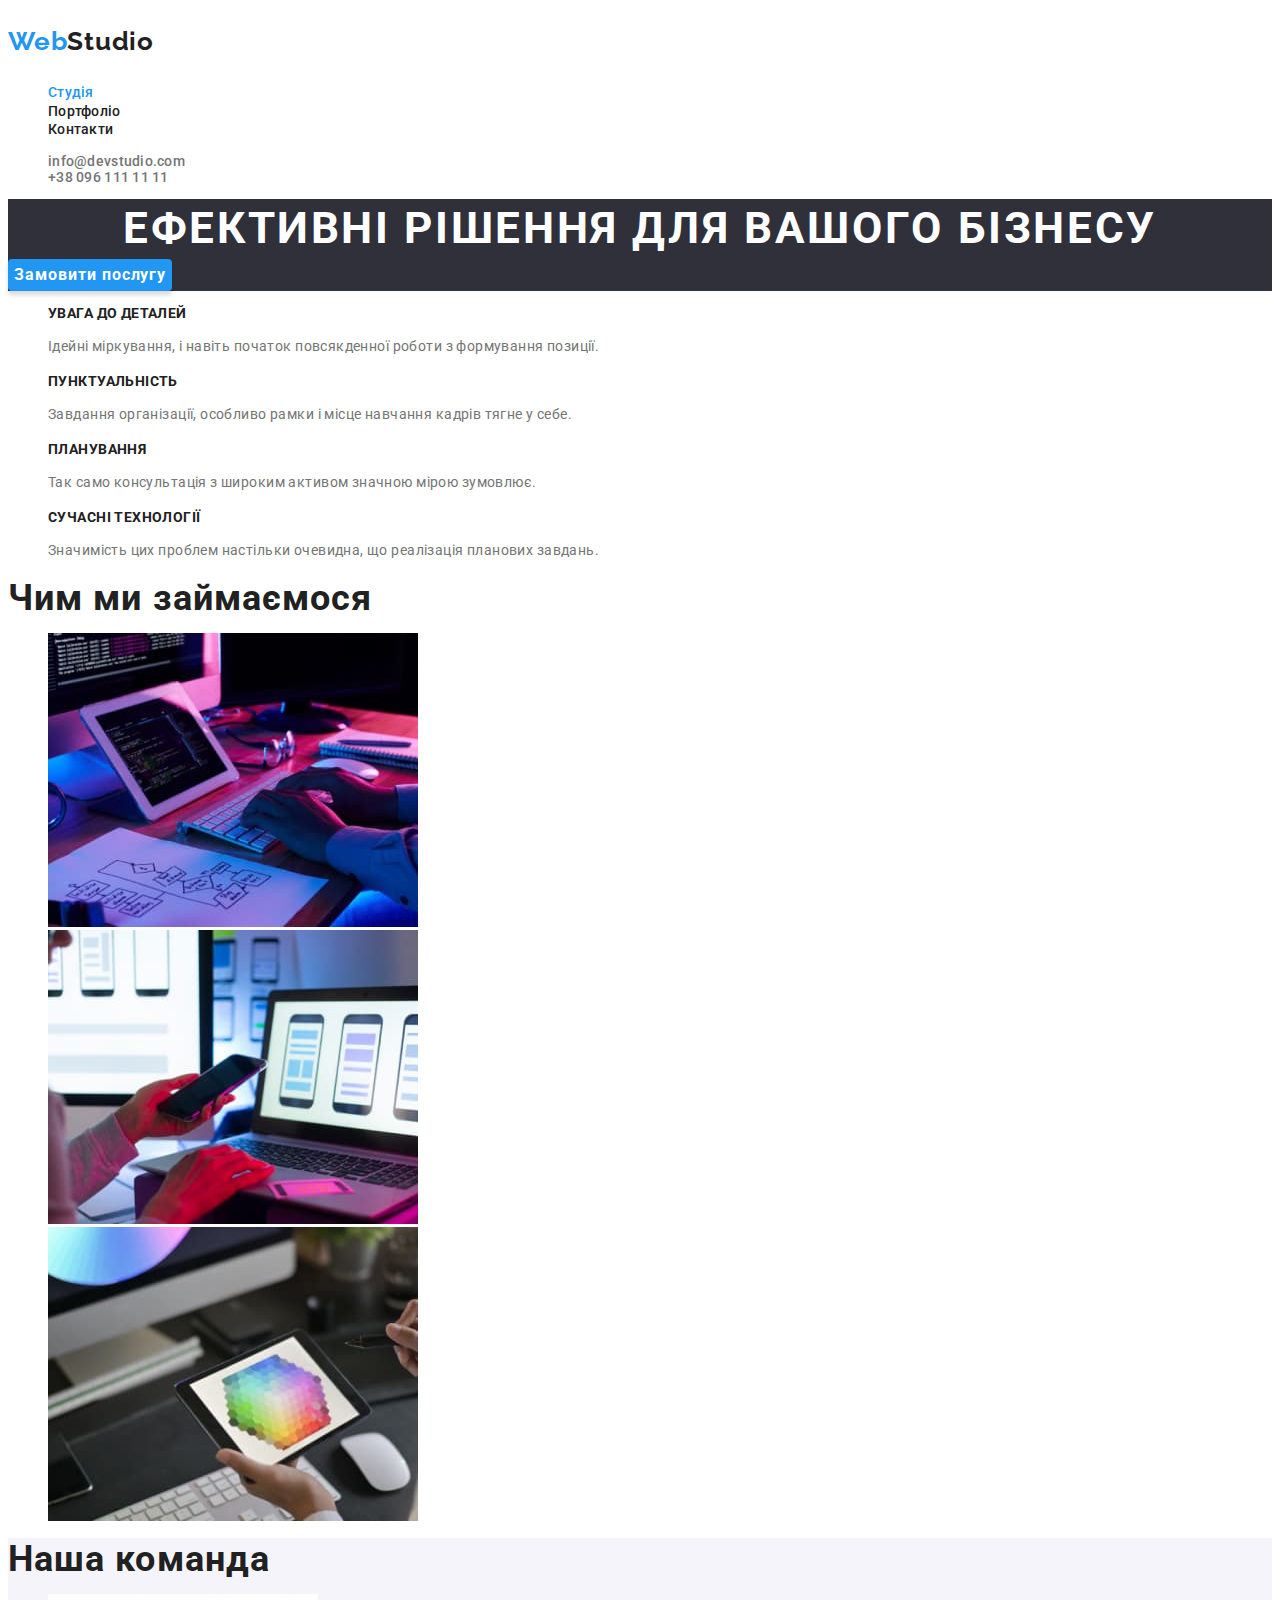
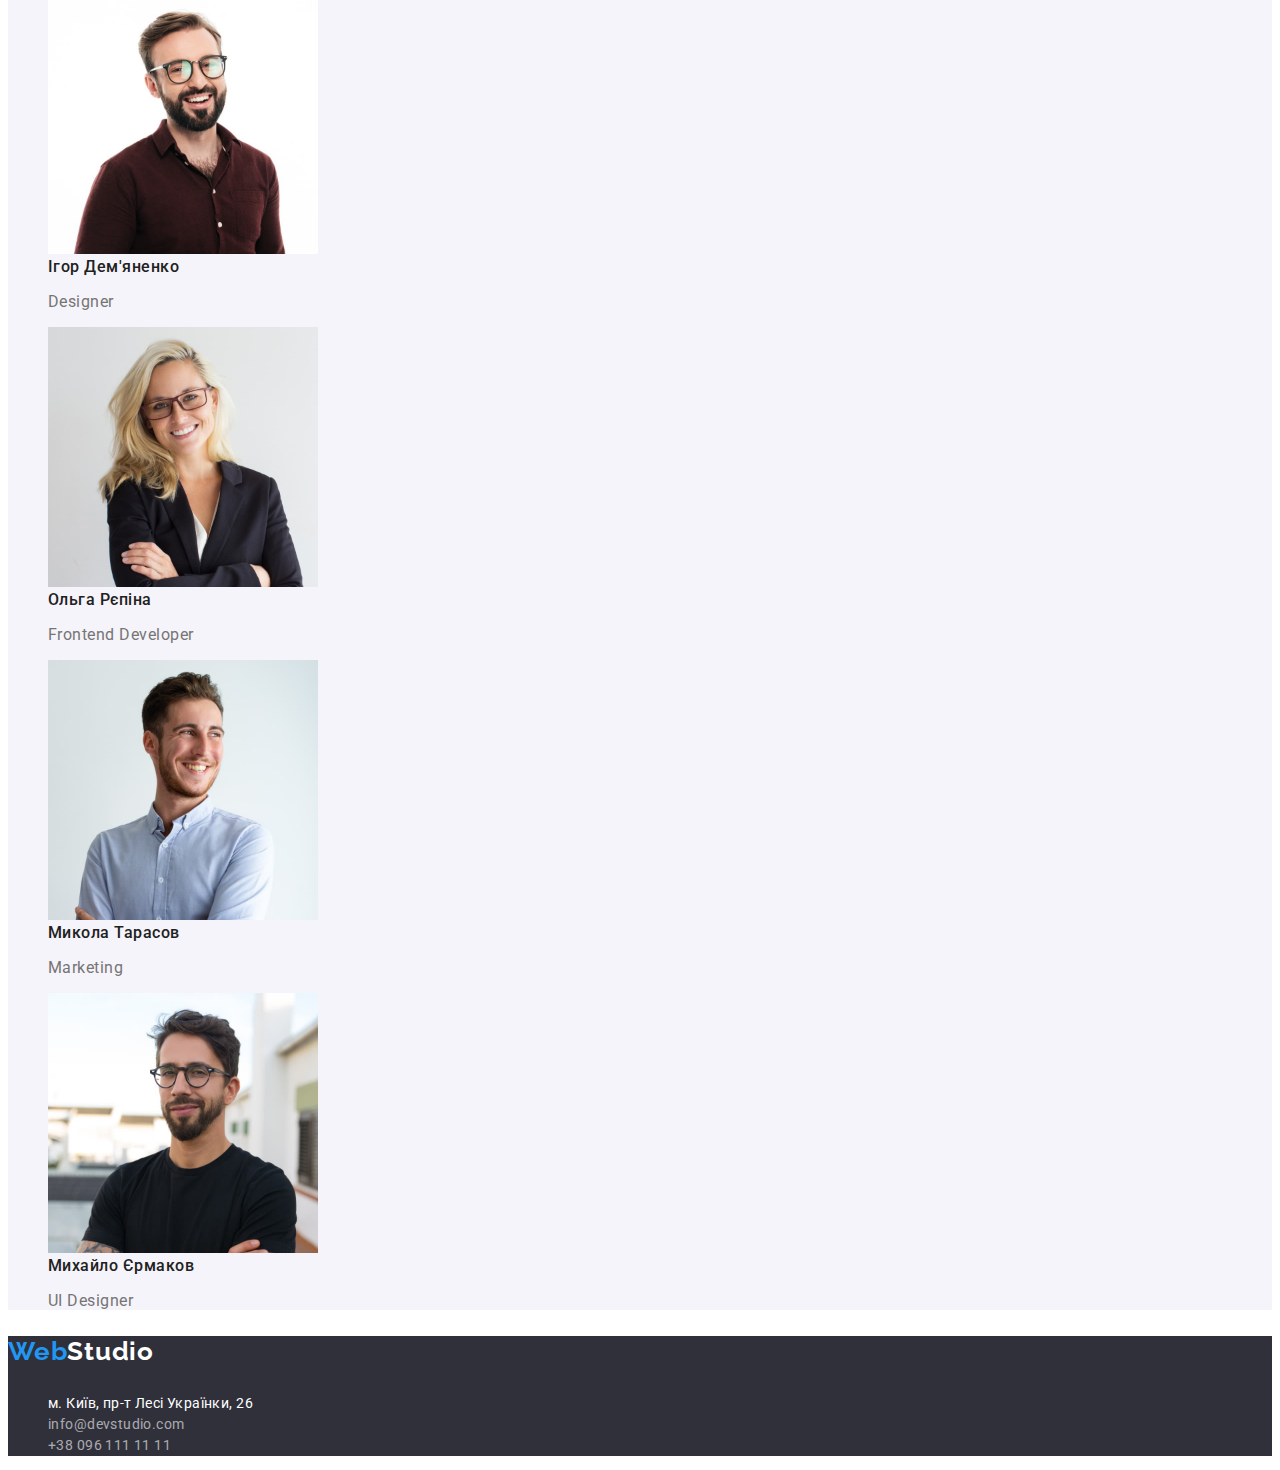
==== index.html @ 3440b82d "Initial commit" ====
<!DOCTYPE html>
<html lang="uk">
<head>
    <meta charset="UTF-8">
    <meta http-equiv="X-UA-Compatible" content="IE=edge">
    <meta name="viewport" content="width=device-width, initial-scale=1.0">
    <link rel="preconnect" href="https://fonts.googleapis.com">
    <link rel="preconnect" href="https://fonts.gstatic.com" crossorigin>
    <link href="https://fonts.googleapis.com/css2?family=Raleway:wght@400;700&family=Roboto:wght@400;500;700;900&display=swap" rel="stylesheet">
    <link rel="stylesheet" href="./css/styles.css">
    <title>Document</title>
</head>

<body>

    <header class="header">
        <nav>
            <a class="logo-link" href="./index.html">
                <p class="logo-blue">Web<span class="logo-black">Studio</span></p>
            </a>
            <ul class="list header-nav">
                <li><a class="header-nav-link link current" href="./index.html">Студія</a></li>
                <li><a class="header-nav-link link" href="./portfolio.html">Портфоліо</a></li>
                <li><a class="header-nav-link link" href="#">Контакти</a></li>
            </ul>
       </nav>
       <ul class="list header-contact">
            <li><a class="header-contact-mail link" href="mailto:info@devstudio.com">info@devstudio.com</a></li>
            <li><a class="header-contact-tel link" href="tel:+380961111111">+38 096 111 11 11</a></li>
       </ul>
    </header>

    <main>

        <!-- Герой -->

        <section class="hero">
            <h1 class="hero-title">Ефективні рішення для вашого бізнесу</h1>
            <button class="hero-btn" type="button">Замовити послугу</button>
        </section>
        
        <!-- Особливості -->

        <section class="spacial">
            <h2 class="section-title spacial-title hide">Особливості</h2>
            <ul class="list spacial-list">
                <li class="spacial-item">
                    <h3 class="spacial-uptitle">УВАГА ДО ДЕТАЛЕЙ</h3>
                    <p class="spacial-text">Ідейні міркування, і навіть початок повсякденної роботи з формування позиції.</p>
                </li>
                <li class="spacial-item">
                    <h3 class="spacial-uptitle">ПУНКТУАЛЬНІСТЬ</h3>
                    <p class="spacial-text">Завдання організації, особливо рамки і місце навчання кадрів тягне у себе.</p>
                </li>
                <li class="spacial-item">
                    <h3 class="spacial-uptitle">ПЛАНУВАННЯ</h3>
                    <p class="spacial-text">Так само консультація з широким активом значною мірою зумовлює.</p>
                </li>
                <li class="spacial-item">
                    <h3 class="spacial-uptitle">СУЧАСНІ ТЕХНОЛОГІЇ</h3>
                    <p class="spacial-text">Значимість цих проблем настільки очевидна, що реалізація планових завдань.</p>
                </li>
            </ul>
        </section>
        
        <!-- Чим ми займаємося -->

        <section class="doing">
            <h2 class="section-title doing-title">Чим ми займаємося</h2>
            <ul class="list doing-list">
                <li class="doing-item">
                    <a href="">
                        <img src="./images/box1.jpg" alt="Робота на планшеті" width="370">
                    </a>
                </li>
                <li class="doing-item">
                    <a href="">
                        <img src="./images/box2.jpg" alt="Робота на лептопі" width="370">
                    </a>
                </li>
                <li class="doing-item">
                    <a href="">
                        <img src="./images/box3.jpg" alt="Огляд кольорової палітри на планшеті" width="370">
                    </a>
                </li>
            </ul>
        </section>
        
        <!-- Наша команда -->

        <section class="team">
            <h2 class="section-title team-title">Наша команда</h2>
            <ul class="list team-list">
                <li class="team-item">   
                    <img src="./images/igor.jpg" alt="Фото Ігор Дем'яненко" width="270">
                    <h3 class="team-subtitle">Ігор Дем'яненко</h3> 
                    <p class="team-text">Designer</p>          
                </li>
                <li class="team-item"> 
                    <img src="./images/olha.jpg" alt="Фото Ольга Рєпіна" width="270">
                    <h3 class="team-subtitle">Ольга Рєпіна</h3>
                    <p class="team-text">Frontend Developer</p>
                </li>
                <li class="team-item">
                    <img src="./images/mykola.jpg" alt="Фото Микола Тарасов" width="270">
                    <h3 class="team-subtitle">Микола Тарасов</h3>
                    <p class="team-text">Marketing</p>
                </li>
                <li class="team-item">
                    <img src="./images/mikhaylo.jpg" alt="Фото Михайло Єрмаков" width="270">
                    <h3 class="team-subtitle">Михайло Єрмаков</h3>
                    <p class="team-text">UI Designer</p>
                </li>
            </ul>
        </section>
    </main>

    <!-- Підвал -->

    <footer class="contacts">
        <a class="logo-link" href="./index.html">
            <p class="logo-blue">Web<span class="logo-white">Studio</span></p>
        </a>
        <address class="contacts-address">
            <ul class="list contacts-list">
                <li class="contacts-item"><a class="contacts-link-map contacts-link-bold link" href="https://goo.gl/maps/5NKVuJQczxrGYNmYA" target="_blank" rel="noopener noreferrer">м. Київ, пр-т Лесі Українки, 26</a></li>
                <li class="contacts-item"><a class="contacts-link-mail link" href="mailto:info@devstudio.com">info@devstudio.com</a></li>
                <li class="contacts-item"><a class="contacts-link-tel link" href="tel:+380961111111">+38 096 111 11 11</a></li>
            </ul>
        </address>
    </footer>
---- css/styles.css ----
:root {
    --first-logo-color: #2196F3;
    --second-logo-color: #212121;
    --third-logo-color: #ffffff;
    --first-title-color: #ffffff;
    --second-title-color: #212121;
    --text-color: #757575;
    --first-btn-color: #212121;
    --second-btn-color: #2196f3;
}

body {
    font-family: 'Roboto', sans-serif;
    font-size: 14px;
    letter-spacing: 0.03em;
    background: #FFFFFF;
}

.list {
    list-style: none;
}

.link {
    text-decoration: none;
}

.logo-link {
    font-family: 'Raleway';
    font-style: normal;
    text-decoration: none;
}

h1,
h2,
h3,
h4,
h5,
h6 {
    margin: 0;
}

.hide {
    border: 0;
    clip: rect(1px, 1px, 1px, 1px);
    -webkit-clip-path: inset(50%);
    clip-path: inset(50%);
    height: 1px;
    margin: -1px;
    overflow: hidden;
    padding: 0;
    position: absolute;
    width: 1px;
    word-wrap: normal !important;
}

/* ---HEADER--- */

.logo-link {
    font-weight: 700;
    font-size: 26px;
    line-height: 1.1923;
    letter-spacing: 0.03em;
}

.logo-blue {
    color: var(--first-logo-color);
}

.logo-black {
    color: var(--second-logo-color);
}

.logo-white {
    color: var(--third-logo-color);
}

.header-nav-link {
    font-weight: 500;
    font-size: 14px;
    line-height: 1.333;
    letter-spacing: 0.02em;
    color: #212121;
}

.header-nav-link:hover,
.header-nav-link:focus {
    color: #2196F3;
}

.header-nav-link:active {
    color: #000000;
}

.current {
    color: #2196F3;
}

.header-contact a {
    font-weight: 500;
    font-size: 14px;
    line-height: 1.1429;
    letter-spacing: 0.02em;
    color: #757575;
}

.header-contact-mail:hover,
.header-contact-mail:focus {
    color: #2196F3;
}

.header-contact-tel:hover,
.header-contact-tel:focus {
    color: #2196F3;
}

/* ------HERO------ */

.hero {
    background: #2F303A;
}

.hero-title {
    font-size: 44px;
    line-height: 1.3636;
    text-align: center;
    letter-spacing: 0.06em;
    text-transform: uppercase;
    color: var(--first-title-color);
}

.hero-btn {
    font-family: 'Roboto';     
    font-weight: 700;
    font-size: 16px;
    line-height: 1.875;
    letter-spacing: 0.06em;
    color: #FFFFFF;
    background: #2196F3;
    box-shadow: 0px 4px 4px rgba(0, 0, 0, 0.15);
    border-radius: 4px;
    border: none;
    cursor: pointer;
}

/* -----SPACIAL----- */

.section-title {
    font-size: 36px;
    line-height: 1.1666;
    letter-spacing: 0.03em;
    color: var(--second-title-color);
}

.spacial-uptitle {
    font-size: 14px;
    line-height: 1.1428;
    letter-spacing: 0.03em;
    text-transform: uppercase;
    color: var(--second-title-color);
}

.spacial-text {
    font-size: 14px;
    line-height: 1.7142;
    letter-spacing: 0.03em;
    color: var(--text-color);
}

/* -------DOING------- */



/* -------TEAM-------- */

.team {
    background: #F5F4FA;
}
.team-subtitle {
    font-weight: 500;
    font-size: 16px;
    line-height: 1.1875;
    letter-spacing: 0.03em;
    color: var(--second-title-color);
}

.team-text {
    font-weight: 400;
    font-size: 16px;
    line-height: 1.1875;
    letter-spacing: 0.03em;
    color: var(--text-color);
}

/* ------FOOTER------ */

.contacts {
    background: #2F303A;
}

.contacts-address {
    font-style: inherit;
}

.contacts-item {
    font-size: 14px;
    line-height: 1.5;
    letter-spacing: 0.03em;
}

.contacts-link-map {
    color: #FFFFFF;
}

.contacts-link-mail {
    color: rgba(255, 255, 255, 0.6);
}

.contacts-link-tel {
    color: rgba(255, 255, 255, 0.6);
}

.link:hover,
.link:focus {
    color: #2196F3;
}

/* -----PORTFOLIO NAVIGATION------ */

.btn-link {
    font-family: inherit;
    font-weight: 500;
    font-size: 16px;
    line-height: 1.625;
    text-align: center;
    letter-spacing: 0.03em;
    color: #212121;
    background: #F5F4FA;
    border-radius: 4px;
    border: none;
    cursor: pointer;
}

.btn-link:hover,
.btn-link:focus {
    background: #2196F3;
    color: #FFFFFF;
}

.nav-uptitle {
    /* font-weight: 700; */
    font-size: 18px;
    line-height: 2;
    letter-spacing: 0.06em;
    color: var(--second-title-color);
}

.nav-text {
    /* font-weight: 400; */
    font-size: 16px;
    line-height: 30px;
    letter-spacing: 0.03em;
    color: var(--text-color);
}
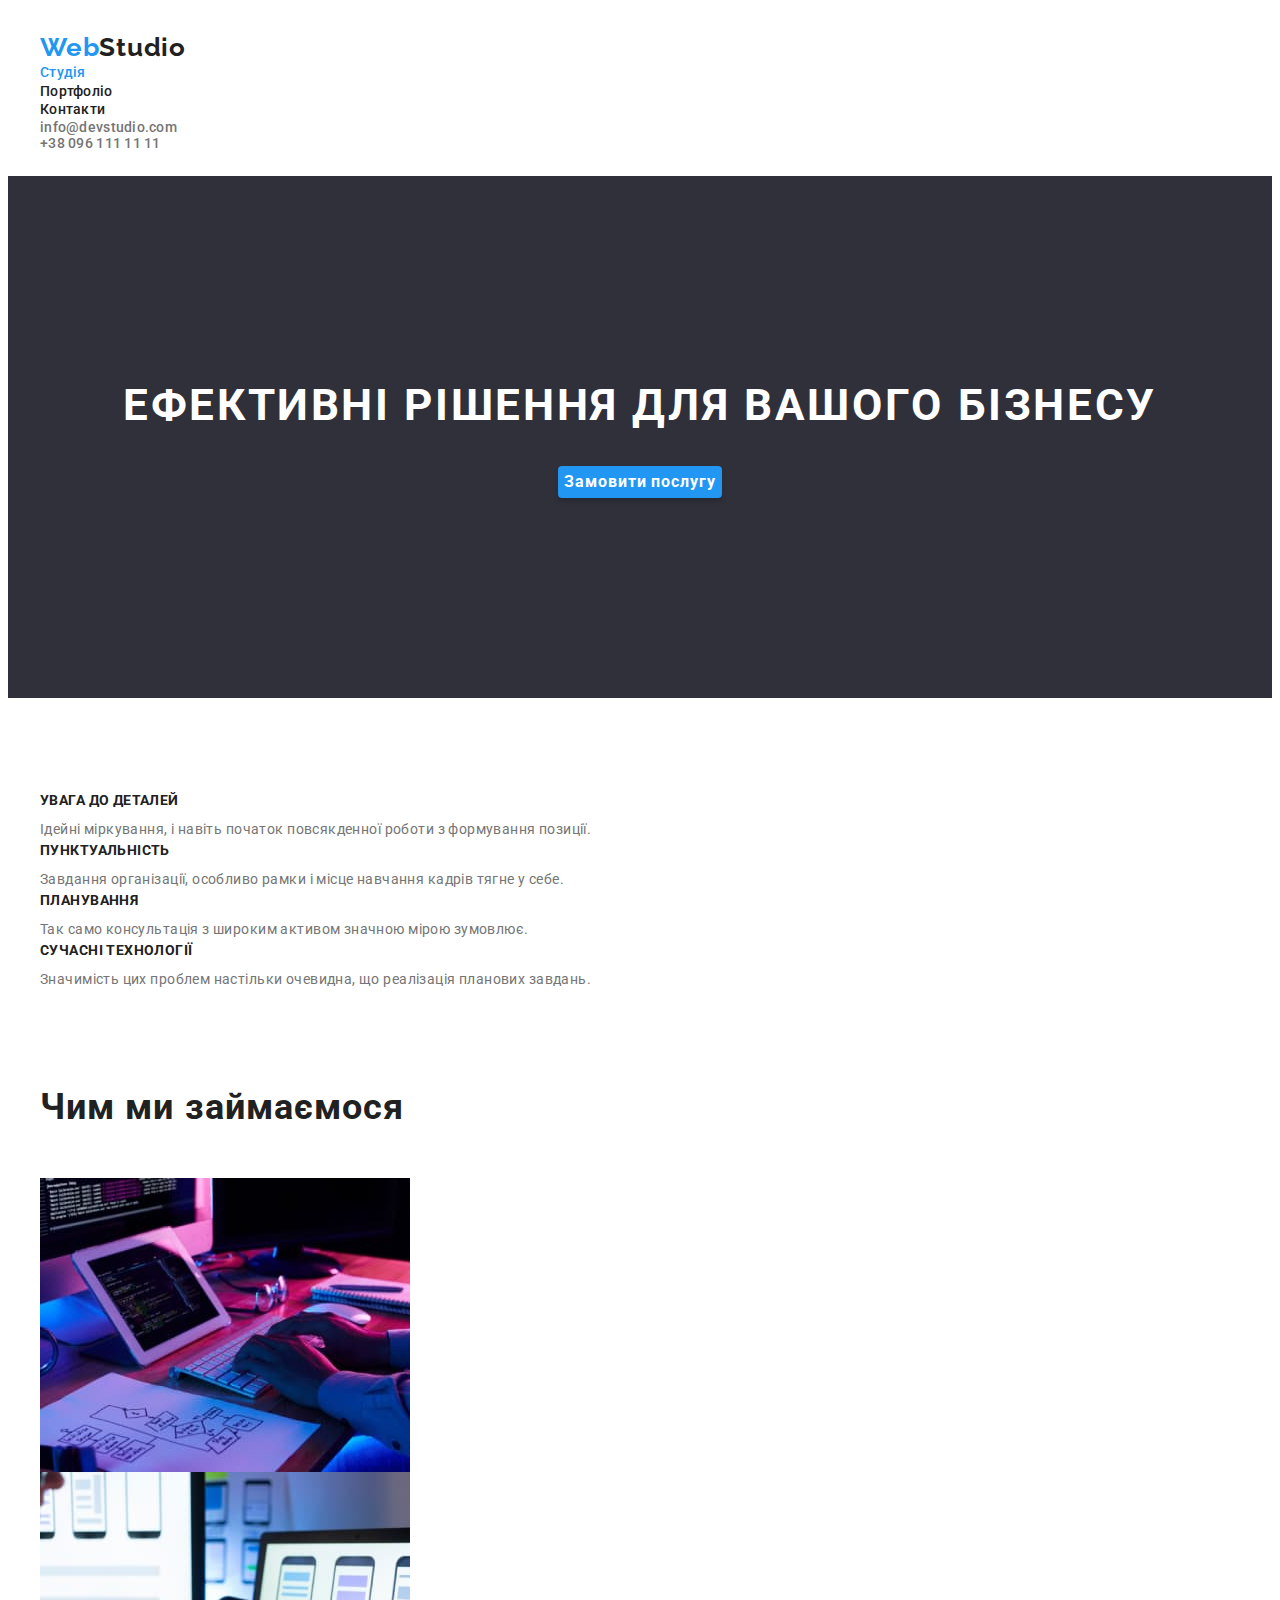
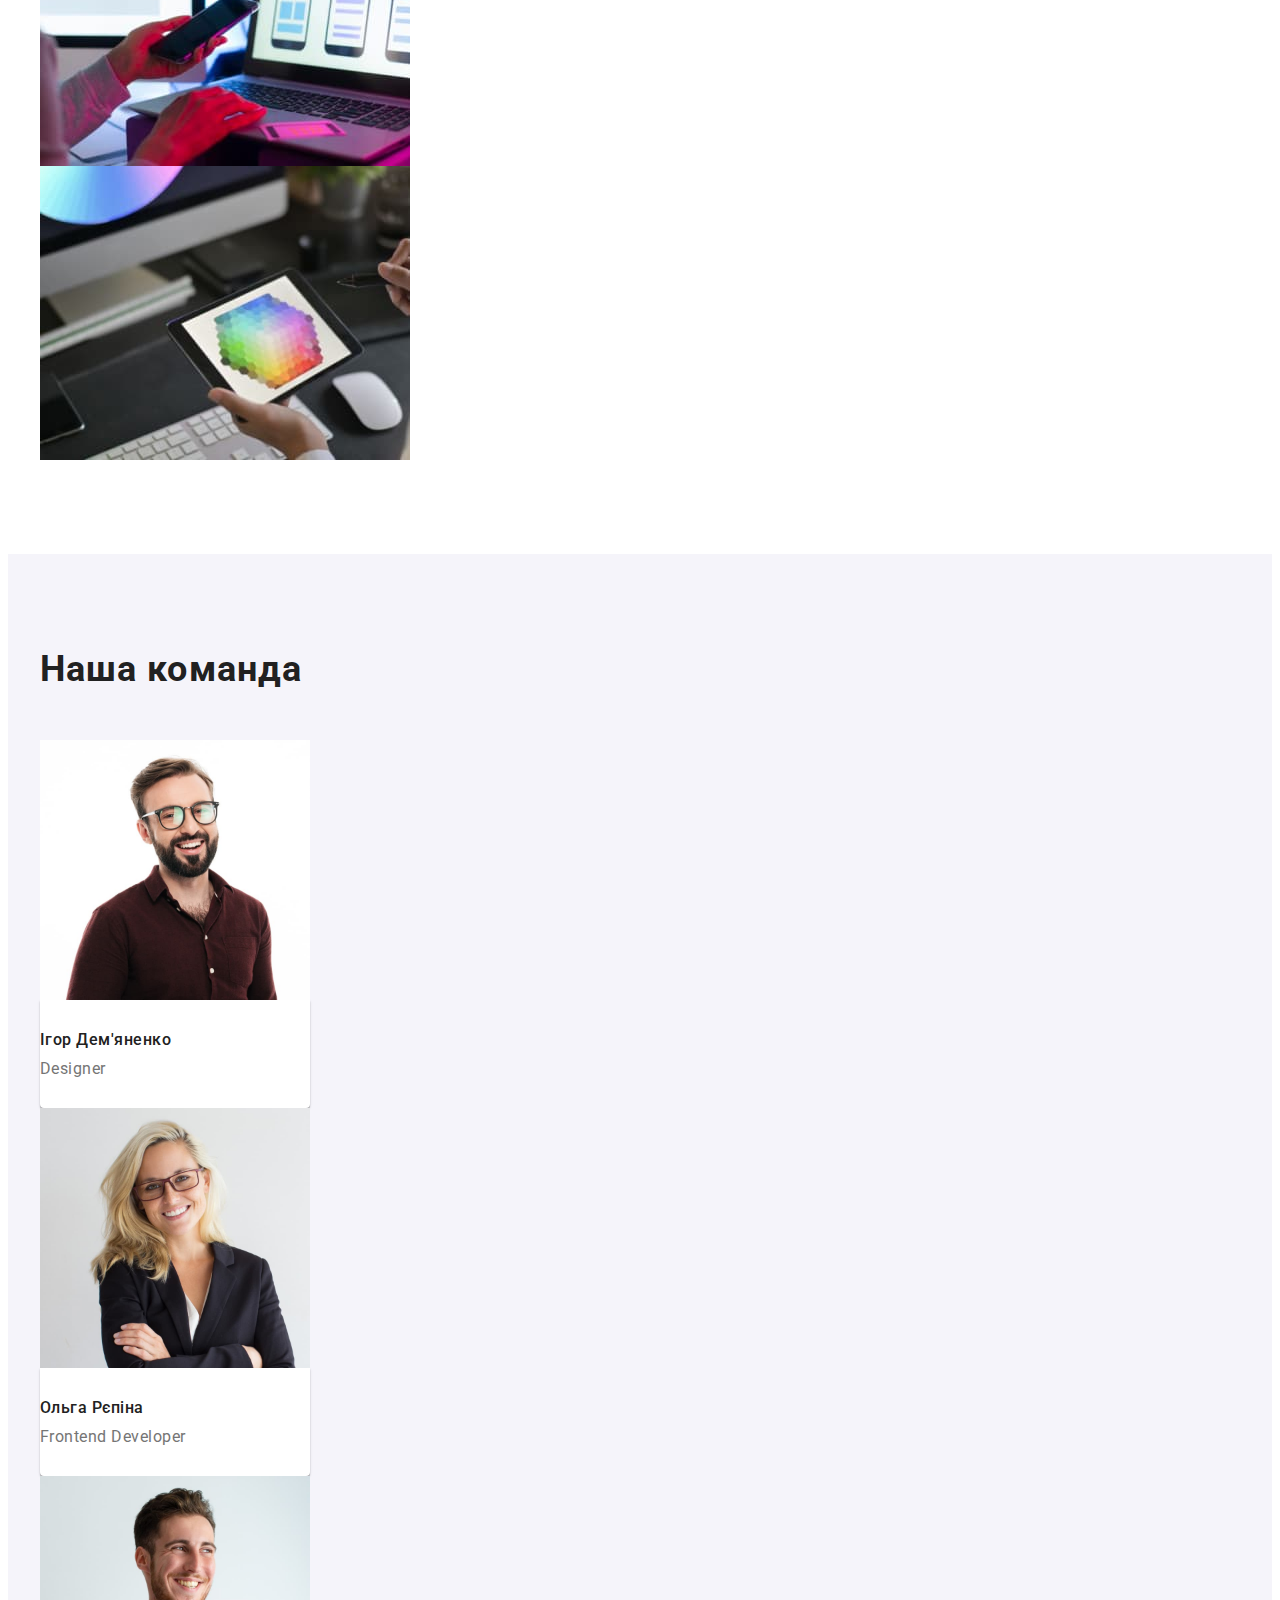
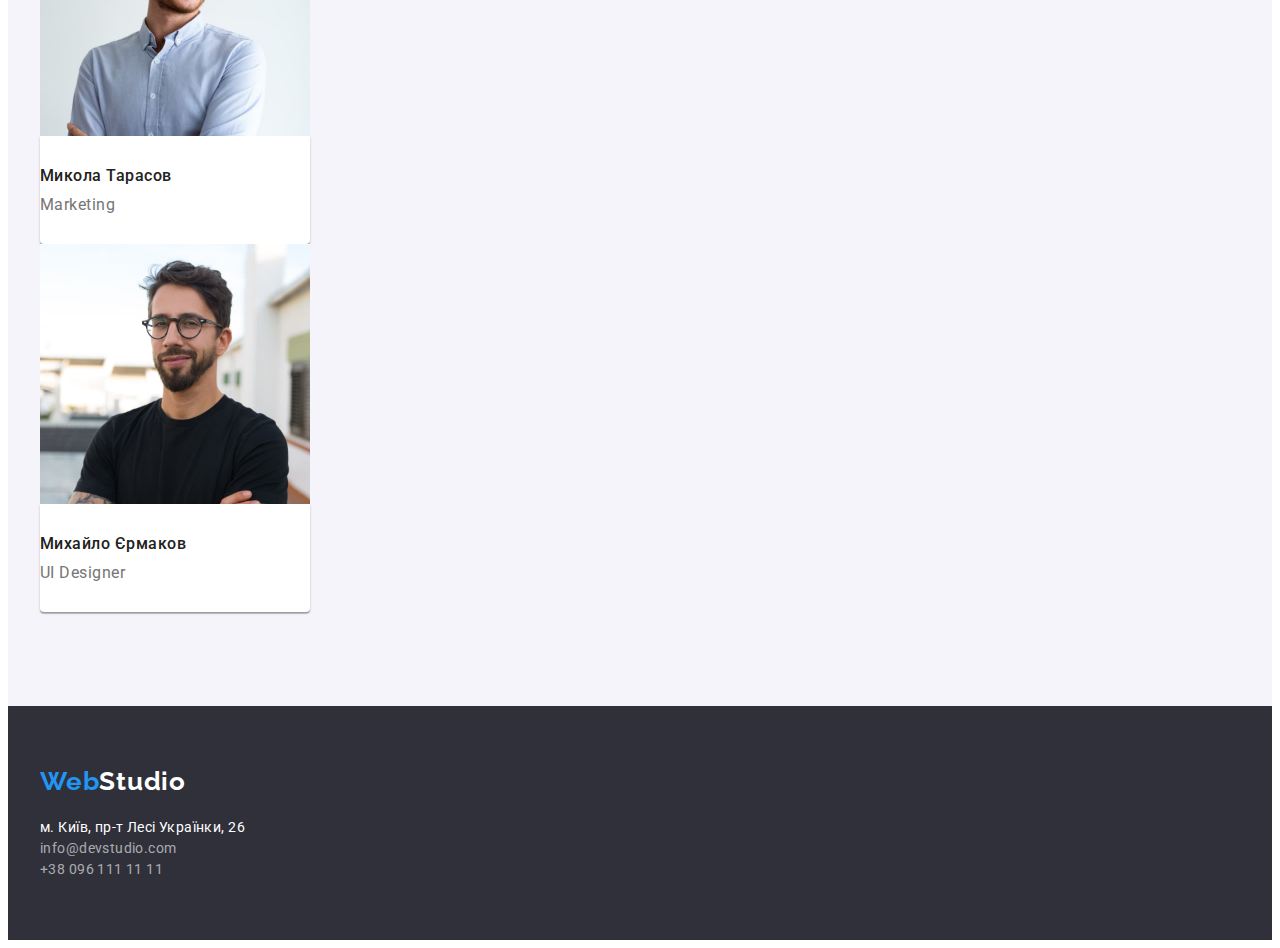
==== commit ff048cd0: "Оформлено блокову модель документу і портфоліо" ====
--- a/index.html
+++ b/index.html
@@ -1,131 +1,228 @@
 <!DOCTYPE html>
 <html lang="uk">
-<head>
-    <meta charset="UTF-8">
-    <meta http-equiv="X-UA-Compatible" content="IE=edge">
-    <meta name="viewport" content="width=device-width, initial-scale=1.0">
-    <link rel="preconnect" href="https://fonts.googleapis.com">
-    <link rel="preconnect" href="https://fonts.gstatic.com" crossorigin>
-    <link href="https://fonts.googleapis.com/css2?family=Raleway:wght@400;700&family=Roboto:wght@400;500;700;900&display=swap" rel="stylesheet">
-    <link rel="stylesheet" href="./css/styles.css">
+  <head>
+    <meta charset="UTF-8" />
+    <meta http-equiv="X-UA-Compatible" content="IE=edge" />
+    <meta name="viewport" content="width=device-width, initial-scale=1.0" />
     <title>Document</title>
-</head>
-
-<body>
-
+    <link rel="preconnect" href="https://fonts.googleapis.com" />
+    <link rel="preconnect" href="https://fonts.gstatic.com" crossorigin />
+    <link
+      href="https://fonts.googleapis.com/css2?family=Raleway:wght@400;700&family=Roboto:wght@400;500;700;900&display=swap"
+      rel="stylesheet"
+    />
+    <link rel="stylesheet" href="./css/styles.css" />
+    <link
+      rel="stylesheet"
+      href="https://github.com/sindresorhus/modern-normalize/blob/0c3cb3a7dcf0fb4242a8736127a1d717b704c360/modern-normalize.css"
+      integrity="sha512-wpPYUAdjBVSE4KJnH1VR1HeZfpl1ub8YT/NKx4PuQ5NmX2tKuGu6U/JRp5y+Y8XG2tV+wKQpNHVUX03MfMFn9Q=="
+      crossorigin="anonymous"
+      referrerpolicy="no-referrer"
+    />
+  </head>
+
+  <body>
     <header class="header">
+      <div class="container">
         <nav>
-            <a class="logo-link" href="./index.html">
-                <p class="logo-blue">Web<span class="logo-black">Studio</span></p>
-            </a>
-            <ul class="list header-nav">
-                <li><a class="header-nav-link link current" href="./index.html">Студія</a></li>
-                <li><a class="header-nav-link link" href="./portfolio.html">Портфоліо</a></li>
-                <li><a class="header-nav-link link" href="#">Контакти</a></li>
-            </ul>
-       </nav>
-       <ul class="list header-contact">
-            <li><a class="header-contact-mail link" href="mailto:info@devstudio.com">info@devstudio.com</a></li>
-            <li><a class="header-contact-tel link" href="tel:+380961111111">+38 096 111 11 11</a></li>
-       </ul>
+          <a class="logo-link" href="./index.html">
+            <p class="logo-blue">Web<span class="logo-black">Studio</span></p>
+          </a>
+          <ul class="list header-nav">
+            <li>
+              <a class="header-nav-link link current" href="./index.html"
+                >Студія</a
+              >
+            </li>
+            <li>
+              <a class="header-nav-link link" href="./portfolio.html"
+                >Портфоліо</a
+              >
+            </li>
+            <li><a class="header-nav-link link" href="#">Контакти</a></li>
+          </ul>
+        </nav>
+        <ul class="list header-contact">
+          <li>
+            <a class="header-contact-mail link" href="mailto:info@devstudio.com"
+              >info@devstudio.com</a
+            >
+          </li>
+          <li>
+            <a class="header-contact-tel link" href="tel:+380961111111"
+              >+38 096 111 11 11</a
+            >
+          </li>
+        </ul>
+      </div>
     </header>
 
     <main>
-
-        <!-- Герой -->
-
-        <section class="hero">
+      <!-- Герой -->
+
+      <section class="hero">
+        <div class="container">
             <h1 class="hero-title">Ефективні рішення для вашого бізнесу</h1>
             <button class="hero-btn" type="button">Замовити послугу</button>
-        </section>
-        
-        <!-- Особливості -->
-
-        <section class="spacial">
+        </div>
+      </section>
+
+      <!-- Особливості -->
+
+      <section class="spacial">
+        <div class="container">
             <h2 class="section-title spacial-title hide">Особливості</h2>
             <ul class="list spacial-list">
-                <li class="spacial-item">
-                    <h3 class="spacial-uptitle">УВАГА ДО ДЕТАЛЕЙ</h3>
-                    <p class="spacial-text">Ідейні міркування, і навіть початок повсякденної роботи з формування позиції.</p>
-                </li>
-                <li class="spacial-item">
-                    <h3 class="spacial-uptitle">ПУНКТУАЛЬНІСТЬ</h3>
-                    <p class="spacial-text">Завдання організації, особливо рамки і місце навчання кадрів тягне у себе.</p>
-                </li>
-                <li class="spacial-item">
-                    <h3 class="spacial-uptitle">ПЛАНУВАННЯ</h3>
-                    <p class="spacial-text">Так само консультація з широким активом значною мірою зумовлює.</p>
-                </li>
-                <li class="spacial-item">
-                    <h3 class="spacial-uptitle">СУЧАСНІ ТЕХНОЛОГІЇ</h3>
-                    <p class="spacial-text">Значимість цих проблем настільки очевидна, що реалізація планових завдань.</p>
-                </li>
-            </ul>
-        </section>
-        
-        <!-- Чим ми займаємося -->
-
-        <section class="doing">
+              <li class="spacial-item">
+                <h3 class="spacial-uptitle">УВАГА ДО ДЕТАЛЕЙ</h3>
+                <p class="spacial-text">
+                  Ідейні міркування, і навіть початок повсякденної роботи з
+                  формування позиції.
+                </p>
+              </li>
+              <li class="spacial-item">
+                <h3 class="spacial-uptitle">ПУНКТУАЛЬНІСТЬ</h3>
+                <p class="spacial-text">
+                  Завдання організації, особливо рамки і місце навчання кадрів тягне
+                  у себе.
+                </p>
+              </li>
+              <li class="spacial-item">
+                <h3 class="spacial-uptitle">ПЛАНУВАННЯ</h3>
+                <p class="spacial-text">
+                  Так само консультація з широким активом значною мірою зумовлює.
+                </p>
+              </li>
+              <li class="spacial-item">
+                <h3 class="spacial-uptitle">СУЧАСНІ ТЕХНОЛОГІЇ</h3>
+                <p class="spacial-text">
+                  Значимість цих проблем настільки очевидна, що реалізація планових
+                  завдань.
+                </p>
+              </li>
+            </ul>
+        </div>
+      </section>
+
+      <!-- Чим ми займаємося -->
+
+      <section class="doing">
+        <div class="container">
             <h2 class="section-title doing-title">Чим ми займаємося</h2>
             <ul class="list doing-list">
-                <li class="doing-item">
-                    <a href="">
-                        <img src="./images/box1.jpg" alt="Робота на планшеті" width="370">
-                    </a>
-                </li>
-                <li class="doing-item">
-                    <a href="">
-                        <img src="./images/box2.jpg" alt="Робота на лептопі" width="370">
-                    </a>
-                </li>
-                <li class="doing-item">
-                    <a href="">
-                        <img src="./images/box3.jpg" alt="Огляд кольорової палітри на планшеті" width="370">
-                    </a>
-                </li>
-            </ul>
-        </section>
-        
-        <!-- Наша команда -->
-
-        <section class="team">
+              <li class="doing-item">
+                <a href="">
+                  <img
+                    src="./images/box1.jpg"
+                    alt="Робота на планшеті"
+                    width="370"
+                  />
+                </a>
+              </li>
+              <li class="doing-item">
+                <a href="">
+                  <img
+                    src="./images/box2.jpg"
+                    alt="Робота на лептопі"
+                    width="370"
+                  />
+                </a>
+              </li>
+              <li class="doing-item">
+                <a href="">
+                  <img
+                    src="./images/box3.jpg"
+                    alt="Огляд кольорової палітри на планшеті"
+                    width="370"
+                  />
+                </a>
+              </li>
+            </ul>
+        </div>
+      </section>
+
+      <!-- Наша команда -->
+
+      <section class="team">
+        <div class="container">
             <h2 class="section-title team-title">Наша команда</h2>
             <ul class="list team-list">
-                <li class="team-item">   
-                    <img src="./images/igor.jpg" alt="Фото Ігор Дем'яненко" width="270">
-                    <h3 class="team-subtitle">Ігор Дем'яненко</h3> 
-                    <p class="team-text">Designer</p>          
-                </li>
-                <li class="team-item"> 
-                    <img src="./images/olha.jpg" alt="Фото Ольга Рєпіна" width="270">
-                    <h3 class="team-subtitle">Ольга Рєпіна</h3>
-                    <p class="team-text">Frontend Developer</p>
-                </li>
-                <li class="team-item">
-                    <img src="./images/mykola.jpg" alt="Фото Микола Тарасов" width="270">
-                    <h3 class="team-subtitle">Микола Тарасов</h3>
-                    <p class="team-text">Marketing</p>
-                </li>
-                <li class="team-item">
-                    <img src="./images/mikhaylo.jpg" alt="Фото Михайло Єрмаков" width="270">
-                    <h3 class="team-subtitle">Михайло Єрмаков</h3>
-                    <p class="team-text">UI Designer</p>
-                </li>
-            </ul>
-        </section>
+              <li class="team-item">
+                <img
+                  src="./images/igor.jpg"
+                  alt="Фото Ігор Дем'яненко"
+                  width="270"
+                />
+                <div class="team-back">
+                  <h3 class="team-subtitle">Ігор Дем'яненко</h3>
+                  <p class="team-text">Designer</p>
+                </div>
+              </li>
+              <li class="team-item">
+                <img src="./images/olha.jpg" alt="Фото Ольга Рєпіна" width="270" />
+                <div class="team-back">
+                  <h3 class="team-subtitle">Ольга Рєпіна</h3>
+                  <p class="team-text">Frontend Developer</p>
+                </div>
+              </li>
+              <li class="team-item">
+                <img
+                  src="./images/mykola.jpg"
+                  alt="Фото Микола Тарасов"
+                  width="270"
+                />
+                <div class="team-back">
+                  <h3 class="team-subtitle">Микола Тарасов</h3>
+                  <p class="team-text">Marketing</p>
+                </div>
+              </li>
+              <li class="team-item">
+                <img
+                  src="./images/mikhaylo.jpg"
+                  alt="Фото Михайло Єрмаков"
+                  width="270"
+                />
+               <div class="team-back">
+                  <h3 class="team-subtitle">Михайло Єрмаков</h3>
+                  <p class="team-text">UI Designer</p>
+               </div>
+              </li>
+            </ul>
+        </div>
+      </section>
     </main>
 
     <!-- Підвал -->
 
     <footer class="contacts">
-        <a class="logo-link" href="./index.html">
+      <div class="container">
+          <a class="logo-link" href="./index.html">
             <p class="logo-blue">Web<span class="logo-white">Studio</span></p>
-        </a>
-        <address class="contacts-address">
+          </a>
+          <address class="contacts-address">
             <ul class="list contacts-list">
-                <li class="contacts-item"><a class="contacts-link-map contacts-link-bold link" href="https://goo.gl/maps/5NKVuJQczxrGYNmYA" target="_blank" rel="noopener noreferrer">м. Київ, пр-т Лесі Українки, 26</a></li>
-                <li class="contacts-item"><a class="contacts-link-mail link" href="mailto:info@devstudio.com">info@devstudio.com</a></li>
-                <li class="contacts-item"><a class="contacts-link-tel link" href="tel:+380961111111">+38 096 111 11 11</a></li>
-            </ul>
-        </address>
+              <li class="contacts-item">
+                <a
+                  class="contacts-link-map contacts-link-bold link"
+                  href="https://goo.gl/maps/5NKVuJQczxrGYNmYA"
+                  target="_blank"
+                  rel="noopener noreferrer"
+                  >м. Київ, пр-т Лесі Українки, 26</a
+                >
+              </li>
+              <li class="contacts-item">
+                <a class="contacts-link-mail link" href="mailto:info@devstudio.com"
+                  >info@devstudio.com</a
+                >
+              </li>
+              <li class="contacts-item">
+                <a class="contacts-link-tel link" href="tel:+380961111111"
+                  >+38 096 111 11 11</a
+                >
+              </li>
+            </ul>
+          </address>
+      </div>
     </footer>
+  </body>
+</html>
--- a/css/styles.css
+++ b/css/styles.css
@@ -35,8 +35,23 @@
 h3,
 h4,
 h5,
-h6 {
+h6,
+p,
+ul {
     margin: 0;
+}
+
+ul {
+    list-style: none;
+    padding: 0;
+}
+
+button {
+    cursor: pointer;
+}
+
+address {
+    font-style: normal;
 }
 
 .hide {
@@ -53,13 +68,37 @@
     word-wrap: normal !important;
 }
 
-/* ---HEADER--- */
+.container {
+    width: 1200px;
+    padding-left: 15px;
+    padding-right: 15px;
+    margin: 0 auto;
+    /* outline: 2px solid red; */
+}
+
+img {
+    display: block;
+}
+
+/* .section {
+    padding-top: 94px;
+    padding-bottom: 94px;
+} */
+
+/* --------HEADER-------- */
+
+.header {
+    padding-top: 24px;
+    padding-bottom: 25px;
+}
 
 .logo-link {
     font-weight: 700;
     font-size: 26px;
     line-height: 1.1923;
     letter-spacing: 0.03em;
+    padding-top: 24px;
+    padding-bottom: 25px;
 }
 
 .logo-blue {
@@ -113,9 +152,11 @@
     color: #2196F3;
 }
 
-/* ------HERO------ */
+/* ----------HERO---------- */
 
 .hero {
+    padding-top: 200px;
+    padding-bottom: 200px;
     background: #2F303A;
 }
 
@@ -126,6 +167,7 @@
     letter-spacing: 0.06em;
     text-transform: uppercase;
     color: var(--first-title-color);
+    margin-bottom: 30px;
 }
 
 .hero-btn {
@@ -139,10 +181,17 @@
     box-shadow: 0px 4px 4px rgba(0, 0, 0, 0.15);
     border-radius: 4px;
     border: none;
-    cursor: pointer;
-}
-
-/* -----SPACIAL----- */
+    /* cursor: pointer; */
+    display: block;
+    margin: 0 auto;
+}
+
+/* ---------SPACIAL---------- */
+
+.spacial {
+    padding-top: 94px;
+    padding-bottom: 94px;
+}
 
 .section-title {
     font-size: 36px;
@@ -157,6 +206,7 @@
     letter-spacing: 0.03em;
     text-transform: uppercase;
     color: var(--second-title-color);
+    margin-bottom: 10px;
 }
 
 .spacial-text {
@@ -167,20 +217,43 @@
 }
 
 /* -------DOING------- */
-
-
+.doing {
+    padding-top: 0;
+    padding-bottom: 94px;
+}
+
+.doing-title {
+    margin-top: 0;
+    margin-bottom: 50px;
+}
 
 /* -------TEAM-------- */
 
 .team {
     background: #F5F4FA;
-}
+    padding-top: 94px;
+    padding-bottom: 94px;
+}
+
+.team-title {
+    margin-bottom: 50px;
+}
+
+.team-back {
+    width: 270px;
+    background: #FFFFFF;
+    box-shadow: 0px 1px 3px rgba(0, 0, 0, 0.12), 0px 1px 1px rgba(0, 0, 0, 0.14), 0px 2px 1px rgba(0, 0, 0, 0.2);
+    border-radius: 0px 0px 4px 4px;
+}
+
 .team-subtitle {
     font-weight: 500;
     font-size: 16px;
     line-height: 1.1875;
     letter-spacing: 0.03em;
     color: var(--second-title-color);
+    padding-top: 30px;
+    padding-bottom: 10px;
 }
 
 .team-text {
@@ -189,16 +262,19 @@
     line-height: 1.1875;
     letter-spacing: 0.03em;
     color: var(--text-color);
+    padding-bottom: 30px;
 }
 
 /* ------FOOTER------ */
 
 .contacts {
     background: #2F303A;
+    padding-top: 60px;
+    padding-bottom: 60px;
 }
 
 .contacts-address {
-    font-style: inherit;
+    margin-top: 20px;
 }
 
 .contacts-item {
@@ -209,10 +285,12 @@
 
 .contacts-link-map {
     color: #FFFFFF;
+    padding-bottom: 9px;
 }
 
 .contacts-link-mail {
     color: rgba(255, 255, 255, 0.6);
+    padding-bottom: 9px;
 }
 
 .contacts-link-tel {
@@ -225,6 +303,15 @@
 }
 
 /* -----PORTFOLIO NAVIGATION------ */
+
+.nav {
+    margin-top: 94px;
+    margin-bottom: 94px;
+}
+
+.btn-nav {
+    margin-bottom: 34px;
+}
 
 .btn-link {
     font-family: inherit;
@@ -237,7 +324,8 @@
     background: #F5F4FA;
     border-radius: 4px;
     border: none;
-    cursor: pointer;
+
+    /* cursor: pointer; */
 }
 
 .btn-link:hover,
@@ -245,6 +333,20 @@
     background: #2196F3;
     color: #FFFFFF;
 }
+.img-nav {
+    padding-bottom: 30px;
+}
+
+.nav-border {
+    box-sizing: border-box;
+    width: 370px;
+    height: 110px;
+    border-right: 1px solid #EEEEEE;
+    border-bottom: 1px solid #EEEEEE;
+    border-left: 1px solid #EEEEEE;
+}
+
+
 
 .nav-uptitle {
     /* font-weight: 700; */
@@ -252,6 +354,8 @@
     line-height: 2;
     letter-spacing: 0.06em;
     color: var(--second-title-color);
+    padding-top: 20px;
+    padding-bottom: 4px;
 }
 
 .nav-text {
@@ -260,4 +364,5 @@
     line-height: 30px;
     letter-spacing: 0.03em;
     color: var(--text-color);
+    padding-bottom: 20px;
 }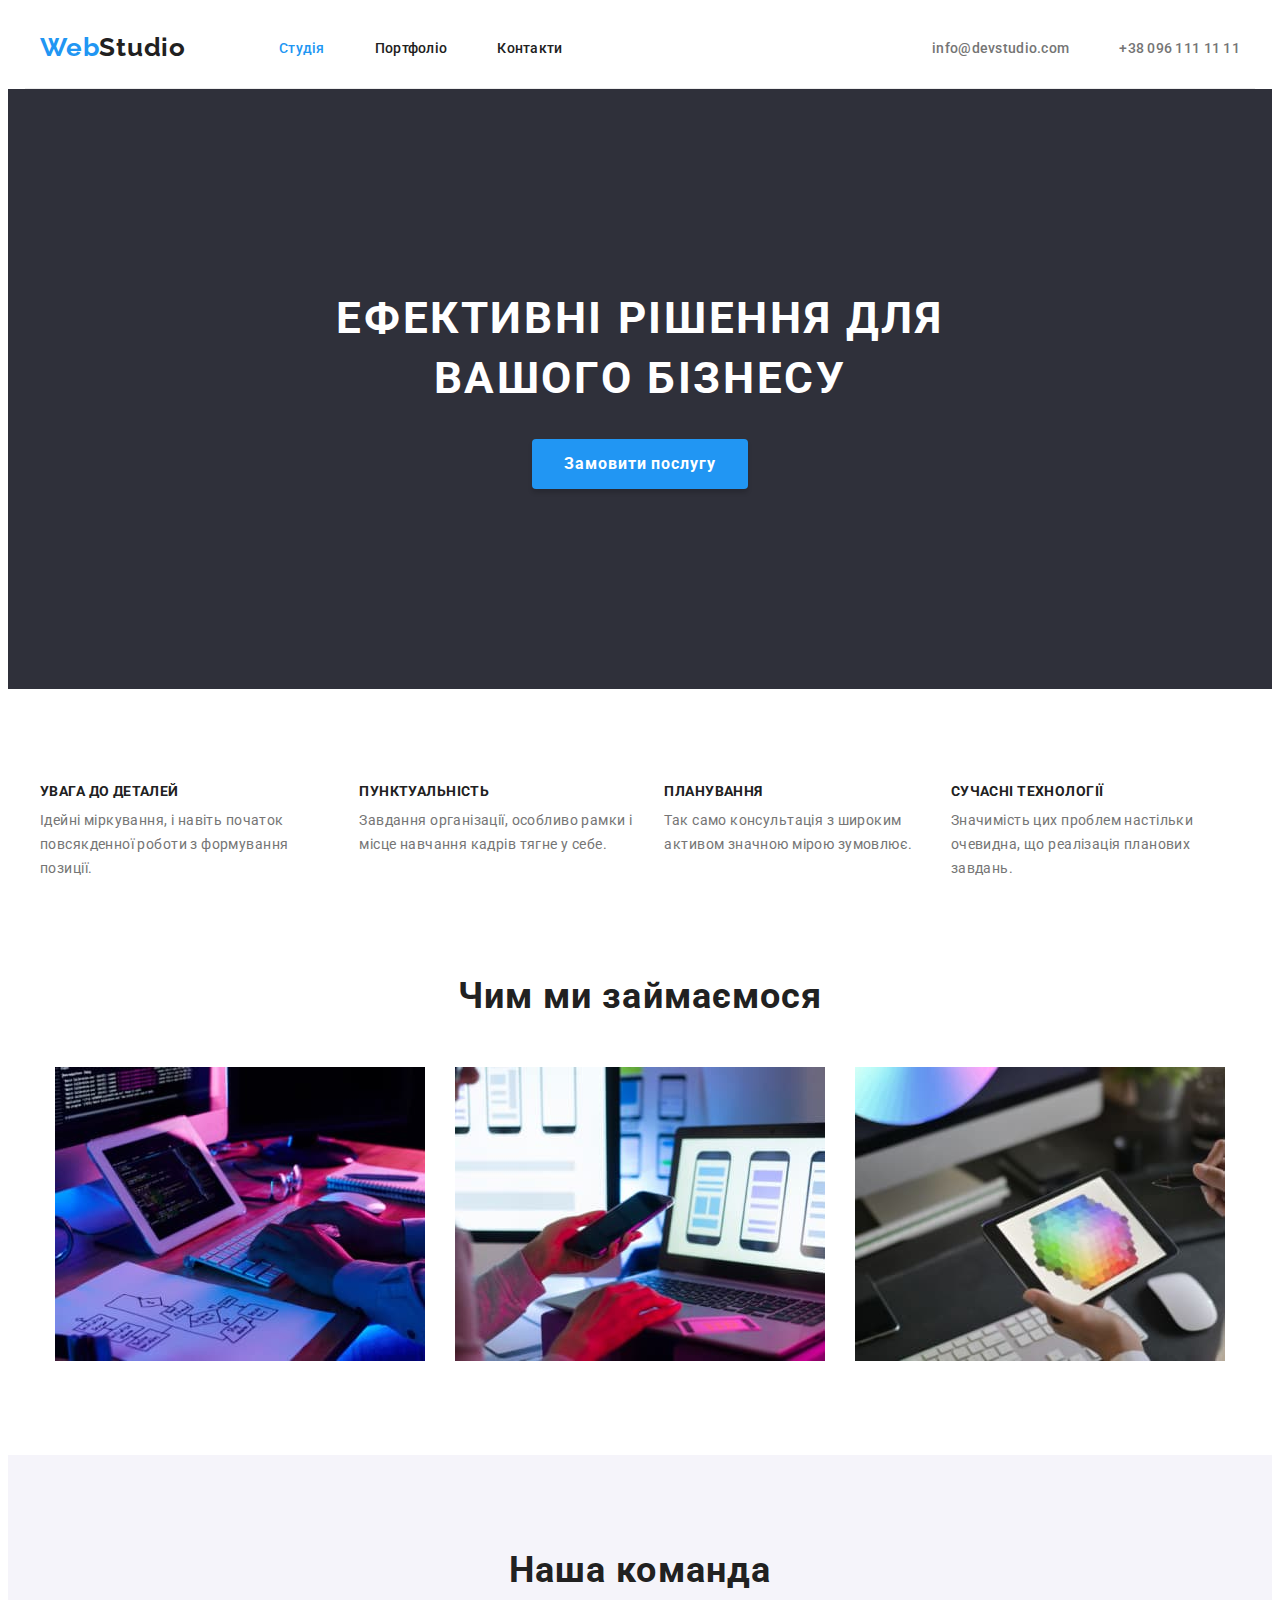
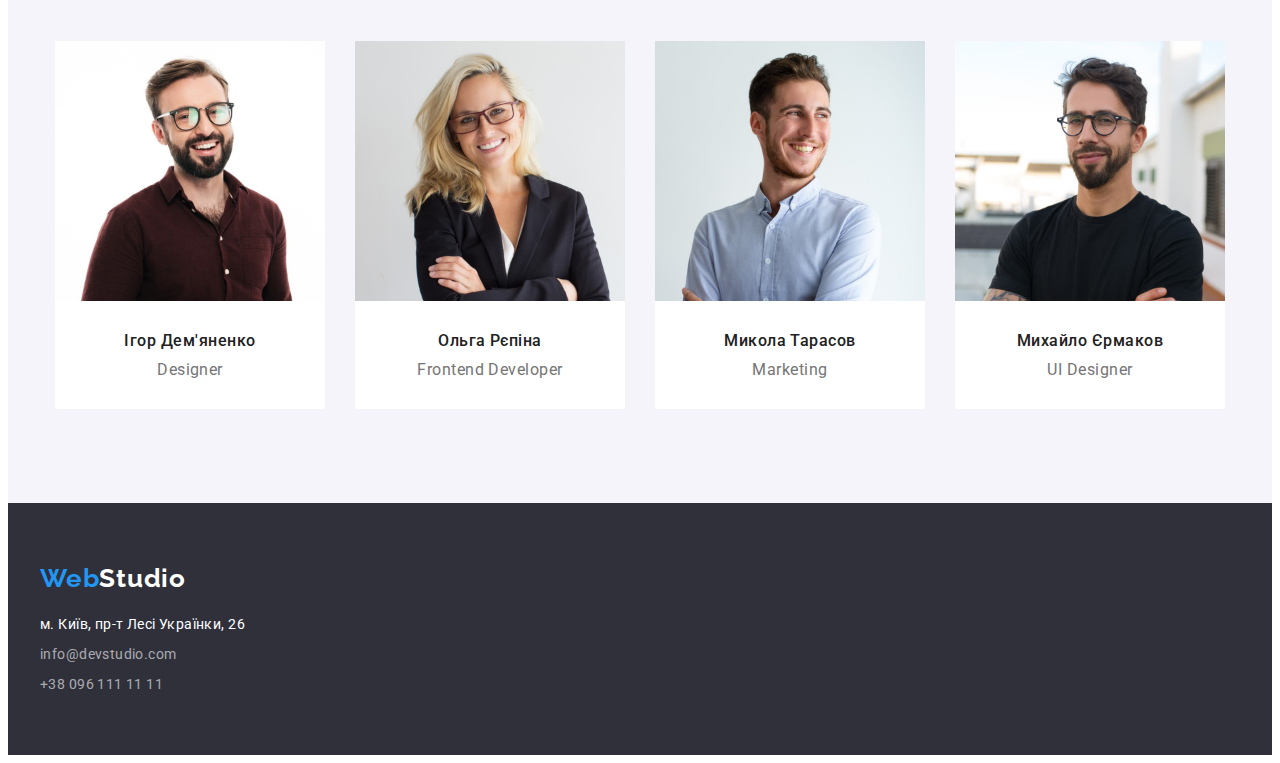
==== commit cc3d7463: "Виконано флексове оформлення документу та портфоліо" ====
--- a/index.html
+++ b/index.html
@@ -23,11 +23,11 @@
 
   <body>
     <header class="header">
-      <div class="container">
-        <nav>
-          <a class="logo-link" href="./index.html">
-            <p class="logo-blue">Web<span class="logo-black">Studio</span></p>
-          </a>
+      <div class="container header-container">
+        <a href="./index.html" class="logo-link logo-header">
+          <p class="logo-blue">Web<span class="logo-black">Studio</span></p>
+        </a>
+        <nav class="navigation">
           <ul class="list header-nav">
             <li>
               <a class="header-nav-link link current" href="./index.html"
@@ -61,83 +61,84 @@
       <!-- Герой -->
 
       <section class="hero">
+        <div class="container hero-container">
+          <h1 class="hero-title">Ефективні рішення для вашого бізнесу</h1>
+          <button class="hero-btn" type="button">Замовити послугу</button>
+        </div>
+      </section>
+
+      <!-- Особливості -->
+
+      <section class="spacial">
+        <div class="container spacial-container">
+          <h2 class="section-title spacial-title hide">Особливості</h2>
+
+          <ul class="list spacial-list">
+            <li class="spacial-item">
+              <h3 class="spacial-uptitle">УВАГА ДО ДЕТАЛЕЙ</h3>
+              <p class="spacial-text">
+                Ідейні міркування, і навіть початок повсякденної роботи з
+                формування позиції.
+              </p>
+            </li>
+            <li class="spacial-item">
+              <h3 class="spacial-uptitle">ПУНКТУАЛЬНІСТЬ</h3>
+              <p class="spacial-text">
+                Завдання організації, особливо рамки і місце навчання кадрів
+                тягне у себе.
+              </p>
+            </li>
+            <li class="spacial-item">
+              <h3 class="spacial-uptitle">ПЛАНУВАННЯ</h3>
+              <p class="spacial-text">
+                Так само консультація з широким активом значною мірою зумовлює.
+              </p>
+            </li>
+            <li class="spacial-item">
+              <h3 class="spacial-uptitle">СУЧАСНІ ТЕХНОЛОГІЇ</h3>
+              <p class="spacial-text">
+                Значимість цих проблем настільки очевидна, що реалізація
+                планових завдань.
+              </p>
+            </li>
+          </ul>
+        </div>
+      </section>
+
+      <!-- Чим ми займаємося -->
+
+      <section class="doing doing-container">
         <div class="container">
-            <h1 class="hero-title">Ефективні рішення для вашого бізнесу</h1>
-            <button class="hero-btn" type="button">Замовити послугу</button>
-        </div>
-      </section>
-
-      <!-- Особливості -->
-
-      <section class="spacial">
-        <div class="container">
-            <h2 class="section-title spacial-title hide">Особливості</h2>
-            <ul class="list spacial-list">
-              <li class="spacial-item">
-                <h3 class="spacial-uptitle">УВАГА ДО ДЕТАЛЕЙ</h3>
-                <p class="spacial-text">
-                  Ідейні міркування, і навіть початок повсякденної роботи з
-                  формування позиції.
-                </p>
-              </li>
-              <li class="spacial-item">
-                <h3 class="spacial-uptitle">ПУНКТУАЛЬНІСТЬ</h3>
-                <p class="spacial-text">
-                  Завдання організації, особливо рамки і місце навчання кадрів тягне
-                  у себе.
-                </p>
-              </li>
-              <li class="spacial-item">
-                <h3 class="spacial-uptitle">ПЛАНУВАННЯ</h3>
-                <p class="spacial-text">
-                  Так само консультація з широким активом значною мірою зумовлює.
-                </p>
-              </li>
-              <li class="spacial-item">
-                <h3 class="spacial-uptitle">СУЧАСНІ ТЕХНОЛОГІЇ</h3>
-                <p class="spacial-text">
-                  Значимість цих проблем настільки очевидна, що реалізація планових
-                  завдань.
-                </p>
-              </li>
-            </ul>
-        </div>
-      </section>
-
-      <!-- Чим ми займаємося -->
-
-      <section class="doing">
-        <div class="container">
-            <h2 class="section-title doing-title">Чим ми займаємося</h2>
-            <ul class="list doing-list">
-              <li class="doing-item">
-                <a href="">
-                  <img
-                    src="./images/box1.jpg"
-                    alt="Робота на планшеті"
-                    width="370"
-                  />
-                </a>
-              </li>
-              <li class="doing-item">
-                <a href="">
-                  <img
-                    src="./images/box2.jpg"
-                    alt="Робота на лептопі"
-                    width="370"
-                  />
-                </a>
-              </li>
-              <li class="doing-item">
-                <a href="">
-                  <img
-                    src="./images/box3.jpg"
-                    alt="Огляд кольорової палітри на планшеті"
-                    width="370"
-                  />
-                </a>
-              </li>
-            </ul>
+          <h2 class="section-title doing-title">Чим ми займаємося</h2>
+          <ul class="list doing-list">
+            <li class="doing-item">
+              <a href="">
+                <img
+                  src="./images/box1.jpg"
+                  alt="Робота на планшеті"
+                  width="370"
+                />
+              </a>
+            </li>
+            <li class="doing-item">
+              <a href="">
+                <img
+                  src="./images/box2.jpg"
+                  alt="Робота на лептопі"
+                  width="370"
+                />
+              </a>
+            </li>
+            <li class="doing-item">
+              <a href="">
+                <img
+                  src="./images/box3.jpg"
+                  alt="Огляд кольорової палітри на планшеті"
+                  width="370"
+                />
+              </a>
+            </li>
+          </ul>
         </div>
       </section>
 
@@ -145,49 +146,53 @@
 
       <section class="team">
         <div class="container">
-            <h2 class="section-title team-title">Наша команда</h2>
-            <ul class="list team-list">
-              <li class="team-item">
-                <img
-                  src="./images/igor.jpg"
-                  alt="Фото Ігор Дем'яненко"
-                  width="270"
-                />
-                <div class="team-back">
-                  <h3 class="team-subtitle">Ігор Дем'яненко</h3>
-                  <p class="team-text">Designer</p>
-                </div>
-              </li>
-              <li class="team-item">
-                <img src="./images/olha.jpg" alt="Фото Ольга Рєпіна" width="270" />
-                <div class="team-back">
-                  <h3 class="team-subtitle">Ольга Рєпіна</h3>
-                  <p class="team-text">Frontend Developer</p>
-                </div>
-              </li>
-              <li class="team-item">
-                <img
-                  src="./images/mykola.jpg"
-                  alt="Фото Микола Тарасов"
-                  width="270"
-                />
-                <div class="team-back">
-                  <h3 class="team-subtitle">Микола Тарасов</h3>
-                  <p class="team-text">Marketing</p>
-                </div>
-              </li>
-              <li class="team-item">
-                <img
-                  src="./images/mikhaylo.jpg"
-                  alt="Фото Михайло Єрмаков"
-                  width="270"
-                />
-               <div class="team-back">
-                  <h3 class="team-subtitle">Михайло Єрмаков</h3>
-                  <p class="team-text">UI Designer</p>
-               </div>
-              </li>
-            </ul>
+          <h2 class="section-title team-title">Наша команда</h2>
+          <ul class="list team-list">
+            <li class="team-item">
+              <img
+                src="./images/igor.jpg"
+                alt="Фото Ігор Дем'яненко"
+                width="270"
+              />
+              <div class="team-back">
+                <h3 class="team-subtitle">Ігор Дем'яненко</h3>
+                <p class="team-text">Designer</p>
+              </div>
+            </li>
+            <li class="team-item">
+              <img
+                src="./images/olha.jpg"
+                alt="Фото Ольга Рєпіна"
+                width="270"
+              />
+              <div class="team-back">
+                <h3 class="team-subtitle">Ольга Рєпіна</h3>
+                <p class="team-text">Frontend Developer</p>
+              </div>
+            </li>
+            <li class="team-item">
+              <img
+                src="./images/mykola.jpg"
+                alt="Фото Микола Тарасов"
+                width="270"
+              />
+              <div class="team-back">
+                <h3 class="team-subtitle">Микола Тарасов</h3>
+                <p class="team-text">Marketing</p>
+              </div>
+            </li>
+            <li class="team-item">
+              <img
+                src="./images/mikhaylo.jpg"
+                alt="Фото Михайло Єрмаков"
+                width="270"
+              />
+              <div class="team-back">
+                <h3 class="team-subtitle">Михайло Єрмаков</h3>
+                <p class="team-text">UI Designer</p>
+              </div>
+            </li>
+          </ul>
         </div>
       </section>
     </main>
@@ -196,32 +201,34 @@
 
     <footer class="contacts">
       <div class="container">
-          <a class="logo-link" href="./index.html">
-            <p class="logo-blue">Web<span class="logo-white">Studio</span></p>
-          </a>
-          <address class="contacts-address">
-            <ul class="list contacts-list">
-              <li class="contacts-item">
-                <a
-                  class="contacts-link-map contacts-link-bold link"
-                  href="https://goo.gl/maps/5NKVuJQczxrGYNmYA"
-                  target="_blank"
-                  rel="noopener noreferrer"
-                  >м. Київ, пр-т Лесі Українки, 26</a
-                >
-              </li>
-              <li class="contacts-item">
-                <a class="contacts-link-mail link" href="mailto:info@devstudio.com"
-                  >info@devstudio.com</a
-                >
-              </li>
-              <li class="contacts-item">
-                <a class="contacts-link-tel link" href="tel:+380961111111"
-                  >+38 096 111 11 11</a
-                >
-              </li>
-            </ul>
-          </address>
+        <a href="./index.html" class="logo-link logo-footer">
+          <p class="logo-blue">Web<span class="logo-white">Studio</span></p>
+        </a>
+        <address class="contacts-address">
+          <ul class="list contacts-list">
+            <li class="contacts-item">
+              <a
+                class="contacts-link-map contacts-link-bold link"
+                href="https://goo.gl/maps/5NKVuJQczxrGYNmYA"
+                target="_blank"
+                rel="noopener noreferrer"
+                >м. Київ, пр-т Лесі Українки, 26</a
+              >
+            </li>
+            <li class="contacts-item">
+              <a
+                class="contacts-link-mail link"
+                href="mailto:info@devstudio.com"
+                >info@devstudio.com</a
+              >
+            </li>
+            <li class="contacts-item">
+              <a class="contacts-link-tel link" href="tel:+380961111111"
+                >+38 096 111 11 11</a
+              >
+            </li>
+          </ul>
+        </address>
       </div>
     </footer>
   </body>
--- a/css/styles.css
+++ b/css/styles.css
@@ -80,16 +80,9 @@
     display: block;
 }
 
-/* .section {
+section {
     padding-top: 94px;
     padding-bottom: 94px;
-} */
-
-/* --------HEADER-------- */
-
-.header {
-    padding-top: 24px;
-    padding-bottom: 25px;
 }
 
 .logo-link {
@@ -97,8 +90,29 @@
     font-size: 26px;
     line-height: 1.1923;
     letter-spacing: 0.03em;
+}
+
+/* --------HEADER-------- */
+
+.header-container {
+    display: flex;
+    align-items: center;
+    border-bottom: 1px solid #ECECEC;
+}
+
+.navigation {
+    margin-right: auto;
+}
+
+.header-nav {
+    display: flex;
+    gap: 50px;
+}
+
+.logo-header {
     padding-top: 24px;
     padding-bottom: 25px;
+    margin-right: 93px;
 }
 
 .logo-blue {
@@ -134,6 +148,10 @@
     color: #2196F3;
 }
 
+.header-contact {
+    display: flex;
+}
+
 .header-contact a {
     font-weight: 500;
     font-size: 14px;
@@ -142,6 +160,10 @@
     color: #757575;
 }
 
+.header-contact-tel {
+    margin-left: 50px;
+}
+
 .header-contact-mail:hover,
 .header-contact-mail:focus {
     color: #2196F3;
@@ -155,12 +177,18 @@
 /* ----------HERO---------- */
 
 .hero {
+    display: flex;
     padding-top: 200px;
     padding-bottom: 200px;
     background: #2F303A;
 }
 
+.hero-container {
+    max-width: 696px;
+}
+
 .hero-title {
+
     font-size: 44px;
     line-height: 1.3636;
     text-align: center;
@@ -171,7 +199,9 @@
 }
 
 .hero-btn {
-    font-family: 'Roboto';     
+    min-width: 216px;
+    height: 50px;
+    font-family: 'Roboto';
     font-weight: 700;
     font-size: 16px;
     line-height: 1.875;
@@ -181,17 +211,17 @@
     box-shadow: 0px 4px 4px rgba(0, 0, 0, 0.15);
     border-radius: 4px;
     border: none;
-    /* cursor: pointer; */
     display: block;
     margin: 0 auto;
 }
 
 /* ---------SPACIAL---------- */
 
-.spacial {
-    padding-top: 94px;
-    padding-bottom: 94px;
-}
+.spacial-list {
+    display: flex;
+    gap: 30px;
+}
+
 
 .section-title {
     font-size: 36px;
@@ -217,33 +247,45 @@
 }
 
 /* -------DOING------- */
-.doing {
+
+.doing-container {
     padding-top: 0;
-    padding-bottom: 94px;
+}
+
+.doing-list {
+    display: flex;
+    gap: 30px;
+    justify-content: center;
 }
 
 .doing-title {
     margin-top: 0;
     margin-bottom: 50px;
+    text-align: center;
 }
 
 /* -------TEAM-------- */
 
 .team {
     background: #F5F4FA;
-    padding-top: 94px;
-    padding-bottom: 94px;
 }
 
 .team-title {
     margin-bottom: 50px;
+    text-align: center;
+}
+
+.team-list {
+    display: flex;
+    gap: 30px;
+    justify-content: center;
 }
 
 .team-back {
     width: 270px;
     background: #FFFFFF;
-    box-shadow: 0px 1px 3px rgba(0, 0, 0, 0.12), 0px 1px 1px rgba(0, 0, 0, 0.14), 0px 2px 1px rgba(0, 0, 0, 0.2);
-    border-radius: 0px 0px 4px 4px;
+    /* box-shadow: 0px 1px 3px rgba(0, 0, 0, 0.12), 0px 1px 1px rgba(0, 0, 0, 0.14), 0px 2px 1px rgba(0, 0, 0, 0.2);
+    border-radius: 0px 0px 4px 4px; */
 }
 
 .team-subtitle {
@@ -254,6 +296,8 @@
     color: var(--second-title-color);
     padding-top: 30px;
     padding-bottom: 10px;
+    text-align: center;
+    letter-spacing: 0.03em;
 }
 
 .team-text {
@@ -263,6 +307,8 @@
     letter-spacing: 0.03em;
     color: var(--text-color);
     padding-bottom: 30px;
+    text-align: center;
+    letter-spacing: 0.03em;
 }
 
 /* ------FOOTER------ */
@@ -273,14 +319,17 @@
     padding-bottom: 60px;
 }
 
-.contacts-address {
-    margin-top: 20px;
+.contacts-list {
+    padding-top: 20px;
 }
 
 .contacts-item {
     font-size: 14px;
     line-height: 1.5;
     letter-spacing: 0.03em;
+    display: flex;
+    gap: 9px;
+
 }
 
 .contacts-link-map {
@@ -304,13 +353,23 @@
 
 /* -----PORTFOLIO NAVIGATION------ */
 
-.nav {
-    margin-top: 94px;
-    margin-bottom: 94px;
+.nav-container {
+    display: flex;
+    flex-wrap: wrap;
+    justify-content: center;
 }
 
 .btn-nav {
-    margin-bottom: 34px;
+    display: flex;
+    gap: 8px;
+    margin-bottom: 50px;
+}
+
+.list-nav {
+    display: flex;
+    flex-wrap: wrap;
+    gap: 30px;
+    justify-content: center;
 }
 
 .btn-link {
@@ -324,8 +383,7 @@
     background: #F5F4FA;
     border-radius: 4px;
     border: none;
-
-    /* cursor: pointer; */
+    padding: 6px 22px;
 }
 
 .btn-link:hover,
@@ -333,6 +391,12 @@
     background: #2196F3;
     color: #FFFFFF;
 }
+
+.nav-uptitle,
+.nav-text {
+    margin-left: 24px;
+}
+
 .img-nav {
     padding-bottom: 30px;
 }
@@ -345,8 +409,6 @@
     border-bottom: 1px solid #EEEEEE;
     border-left: 1px solid #EEEEEE;
 }
-
-
 
 .nav-uptitle {
     /* font-weight: 700; */
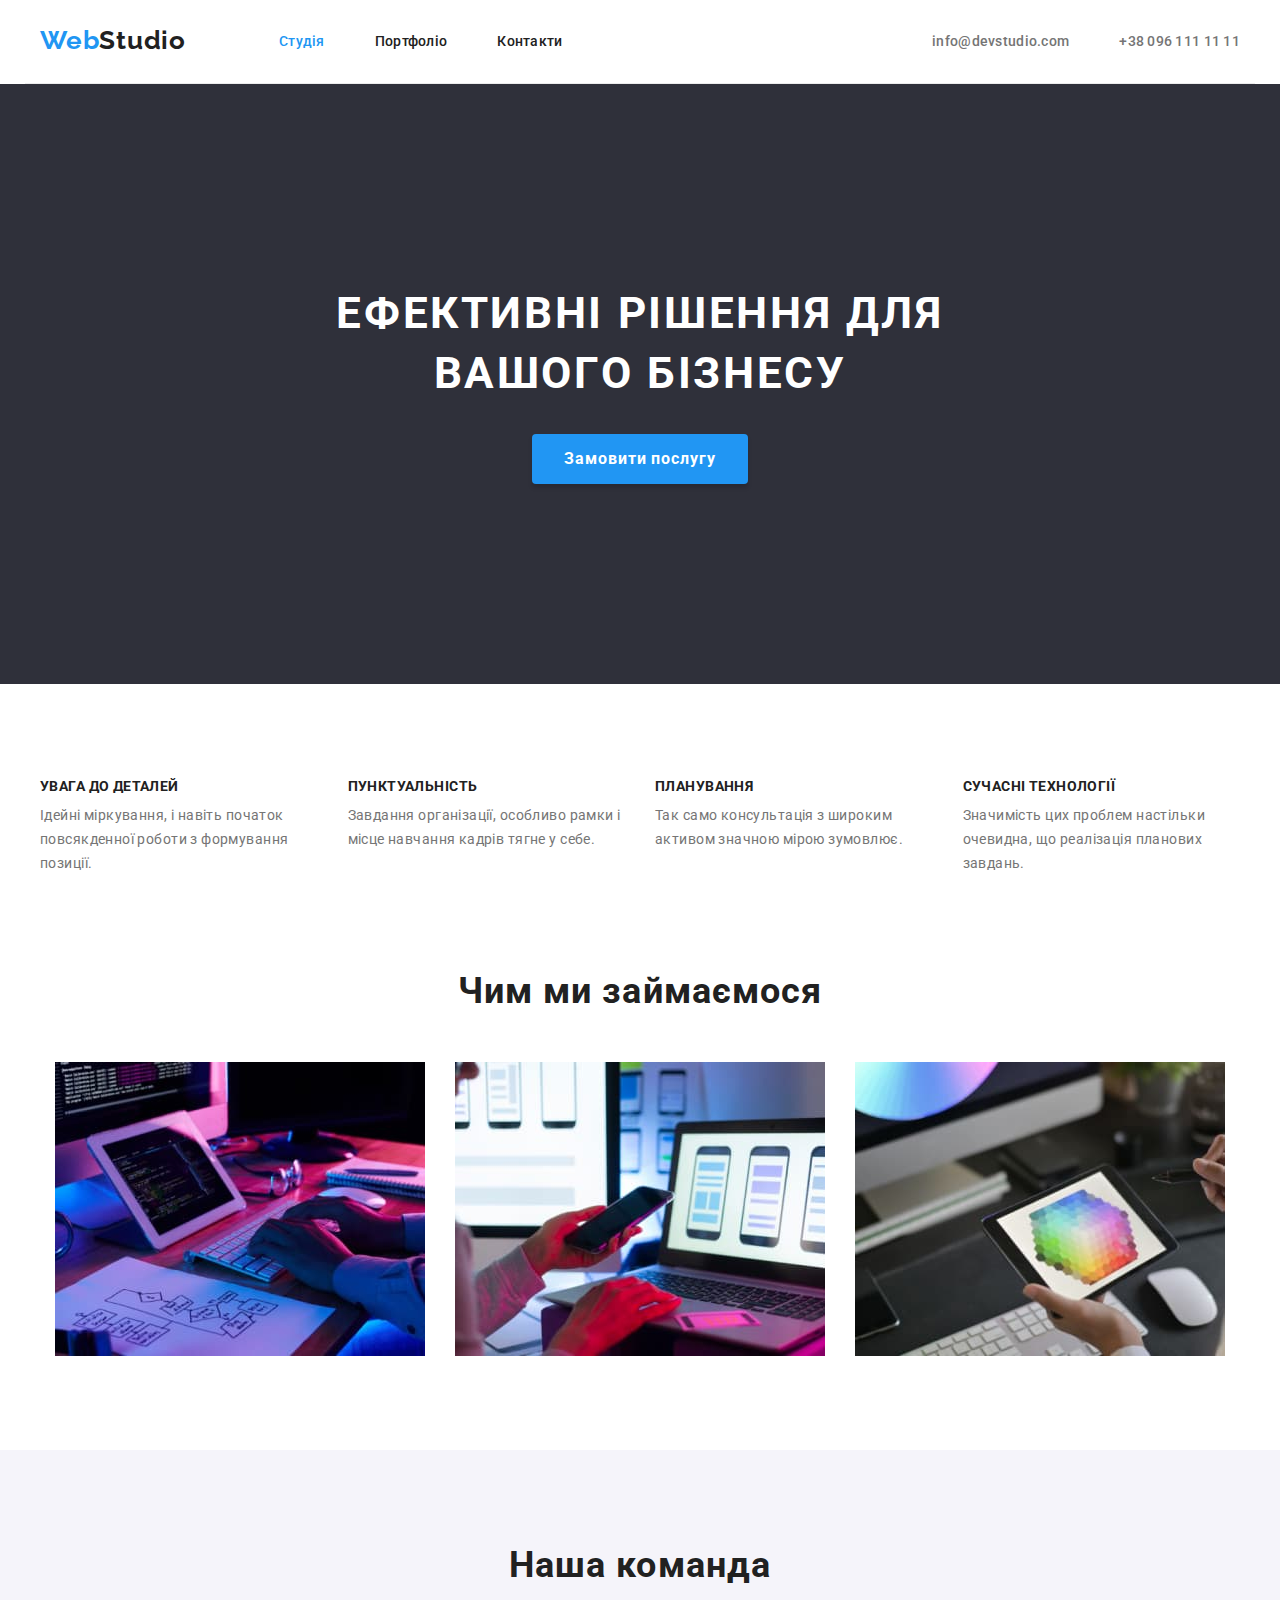
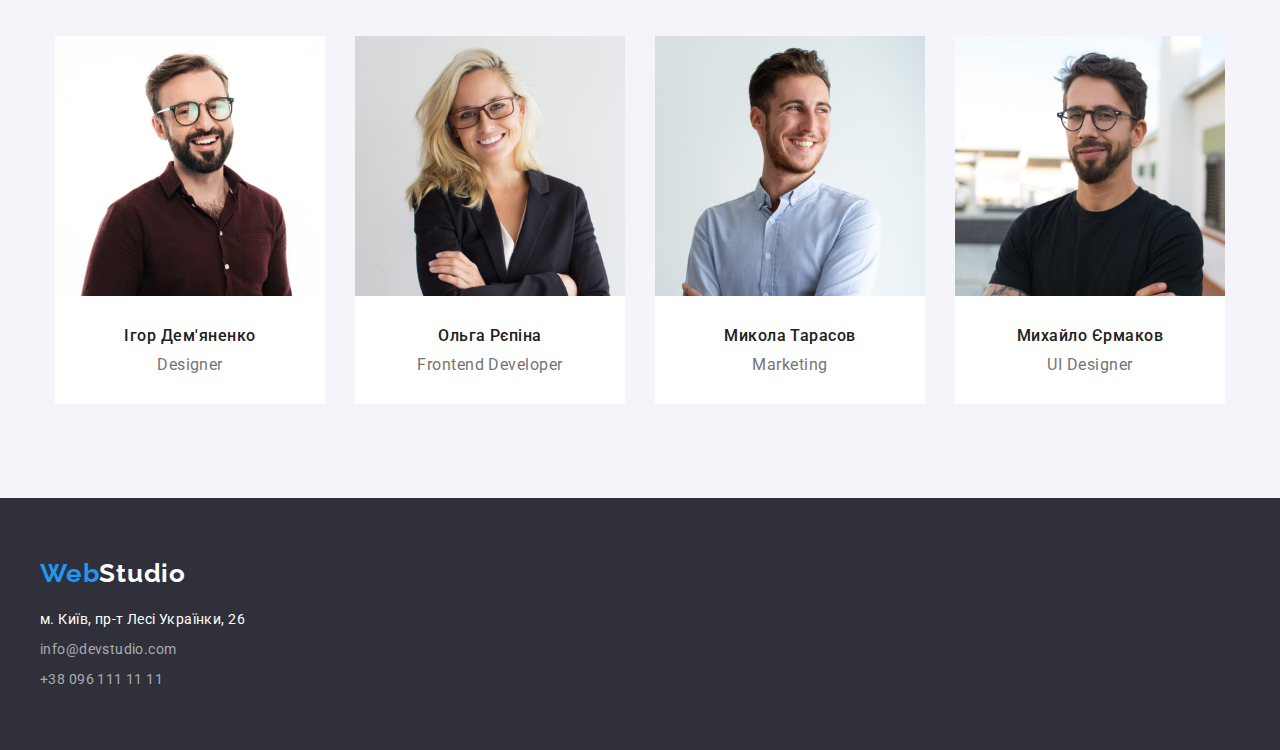
==== commit 0d733c7a: "Fix bug 3.0" ====
--- a/index.html
+++ b/index.html
@@ -8,17 +8,17 @@
     <link rel="preconnect" href="https://fonts.googleapis.com" />
     <link rel="preconnect" href="https://fonts.gstatic.com" crossorigin />
     <link
-      href="https://fonts.googleapis.com/css2?family=Raleway:wght@400;700&family=Roboto:wght@400;500;700;900&display=swap"
-      rel="stylesheet"
-    />
-    <link rel="stylesheet" href="./css/styles.css" />
-    <link
       rel="stylesheet"
       href="https://github.com/sindresorhus/modern-normalize/blob/0c3cb3a7dcf0fb4242a8736127a1d717b704c360/modern-normalize.css"
       integrity="sha512-wpPYUAdjBVSE4KJnH1VR1HeZfpl1ub8YT/NKx4PuQ5NmX2tKuGu6U/JRp5y+Y8XG2tV+wKQpNHVUX03MfMFn9Q=="
       crossorigin="anonymous"
       referrerpolicy="no-referrer"
     />
+    <link
+      href="https://fonts.googleapis.com/css2?family=Raleway:wght@400;700&family=Roboto:wght@400;500;700;900&display=swap"
+      rel="stylesheet"
+    />
+    <link rel="stylesheet" href="./css/styles.css" />
   </head>
 
   <body>
@@ -43,12 +43,12 @@
           </ul>
         </nav>
         <ul class="list header-contact">
-          <li>
+          <li class="header-mail">
             <a class="header-contact-mail link" href="mailto:info@devstudio.com"
               >info@devstudio.com</a
             >
           </li>
-          <li>
+          <li class="header-tel">
             <a class="header-contact-tel link" href="tel:+380961111111"
               >+38 096 111 11 11</a
             >
--- a/css/styles.css
+++ b/css/styles.css
@@ -14,6 +14,7 @@
     font-size: 14px;
     letter-spacing: 0.03em;
     background: #FFFFFF;
+    margin: 0 auto;
 }
 
 .list {
@@ -78,6 +79,8 @@
 
 img {
     display: block;
+    max-width: 100%;
+    height: auto;
 }
 
 section {
@@ -92,7 +95,7 @@
     letter-spacing: 0.03em;
 }
 
-/* --------HEADER-------- */
+/* ------------------------HEADER--------------------- */
 
 .header-container {
     display: flex;
@@ -106,6 +109,8 @@
 
 .header-nav {
     display: flex;
+    padding-top: 32px;
+    padding-bottom: 32px;
     gap: 50px;
 }
 
@@ -160,7 +165,13 @@
     color: #757575;
 }
 
+.header-contact-mail,
 .header-contact-tel {
+    padding-top: 32px;
+    padding-bottom: 32px;
+}
+
+.header-tel {
     margin-left: 50px;
 }
 
@@ -174,7 +185,7 @@
     color: #2196F3;
 }
 
-/* ----------HERO---------- */
+/* -----------------------HERO----------------------- */
 
 .hero {
     display: flex;
@@ -215,13 +226,12 @@
     margin: 0 auto;
 }
 
-/* ---------SPACIAL---------- */
+/* -------------------SPACIAL-------------------- */
 
 .spacial-list {
     display: flex;
     gap: 30px;
 }
-
 
 .section-title {
     font-size: 36px;
@@ -246,7 +256,11 @@
     color: var(--text-color);
 }
 
-/* -------DOING------- */
+.spacial-item {
+    flex-basis: calc((100% - 90px) / 4);
+}
+
+/* ---------------------DOING--------------------- */
 
 .doing-container {
     padding-top: 0;
@@ -264,7 +278,7 @@
     text-align: center;
 }
 
-/* -------TEAM-------- */
+/* ----------------------TEAM--------------------- */
 
 .team {
     background: #F5F4FA;
@@ -284,6 +298,8 @@
 .team-back {
     width: 270px;
     background: #FFFFFF;
+    padding-top: 30px;
+    padding-bottom: 30px;
     /* box-shadow: 0px 1px 3px rgba(0, 0, 0, 0.12), 0px 1px 1px rgba(0, 0, 0, 0.14), 0px 2px 1px rgba(0, 0, 0, 0.2);
     border-radius: 0px 0px 4px 4px; */
 }
@@ -294,10 +310,9 @@
     line-height: 1.1875;
     letter-spacing: 0.03em;
     color: var(--second-title-color);
-    padding-top: 30px;
-    padding-bottom: 10px;
-    text-align: center;
-    letter-spacing: 0.03em;
+    text-align: center;
+    letter-spacing: 0.03em;
+    margin-bottom: 10px;
 }
 
 .team-text {
@@ -306,12 +321,11 @@
     line-height: 1.1875;
     letter-spacing: 0.03em;
     color: var(--text-color);
-    padding-bottom: 30px;
-    text-align: center;
-    letter-spacing: 0.03em;
-}
-
-/* ------FOOTER------ */
+    text-align: center;
+    letter-spacing: 0.03em;
+}
+
+/* ------------------------FOOTER--------------------------- */
 
 .contacts {
     background: #2F303A;
@@ -319,8 +333,8 @@
     padding-bottom: 60px;
 }
 
-.contacts-list {
-    padding-top: 20px;
+.contacts-address {
+    margin-top: 20px;
 }
 
 .contacts-item {
@@ -328,18 +342,18 @@
     line-height: 1.5;
     letter-spacing: 0.03em;
     display: flex;
-    gap: 9px;
-
+}
+
+.contacts-item:not(:last-child) {
+    margin-bottom: 9px;
 }
 
 .contacts-link-map {
     color: #FFFFFF;
-    padding-bottom: 9px;
 }
 
 .contacts-link-mail {
     color: rgba(255, 255, 255, 0.6);
-    padding-bottom: 9px;
 }
 
 .contacts-link-tel {
@@ -351,7 +365,7 @@
     color: #2196F3;
 }
 
-/* -----PORTFOLIO NAVIGATION------ */
+/* -----------------------PORTFOLIO NAVIGATION--------------------- */
 
 .nav-container {
     display: flex;
@@ -362,7 +376,7 @@
 .btn-nav {
     display: flex;
     gap: 8px;
-    margin-bottom: 50px;
+    margin-bottom: 16px;
 }
 
 .list-nav {
@@ -370,6 +384,7 @@
     flex-wrap: wrap;
     gap: 30px;
     justify-content: center;
+    margin-top: 34px;
 }
 
 .btn-link {
@@ -392,22 +407,12 @@
     color: #FFFFFF;
 }
 
-.nav-uptitle,
-.nav-text {
-    margin-left: 24px;
-}
-
-.img-nav {
-    padding-bottom: 30px;
-}
-
 .nav-border {
     box-sizing: border-box;
-    width: 370px;
-    height: 110px;
     border-right: 1px solid #EEEEEE;
     border-bottom: 1px solid #EEEEEE;
     border-left: 1px solid #EEEEEE;
+    padding: 20px 24px;
 }
 
 .nav-uptitle {
@@ -416,8 +421,6 @@
     line-height: 2;
     letter-spacing: 0.06em;
     color: var(--second-title-color);
-    padding-top: 20px;
-    padding-bottom: 4px;
 }
 
 .nav-text {
@@ -426,5 +429,4 @@
     line-height: 30px;
     letter-spacing: 0.03em;
     color: var(--text-color);
-    padding-bottom: 20px;
 }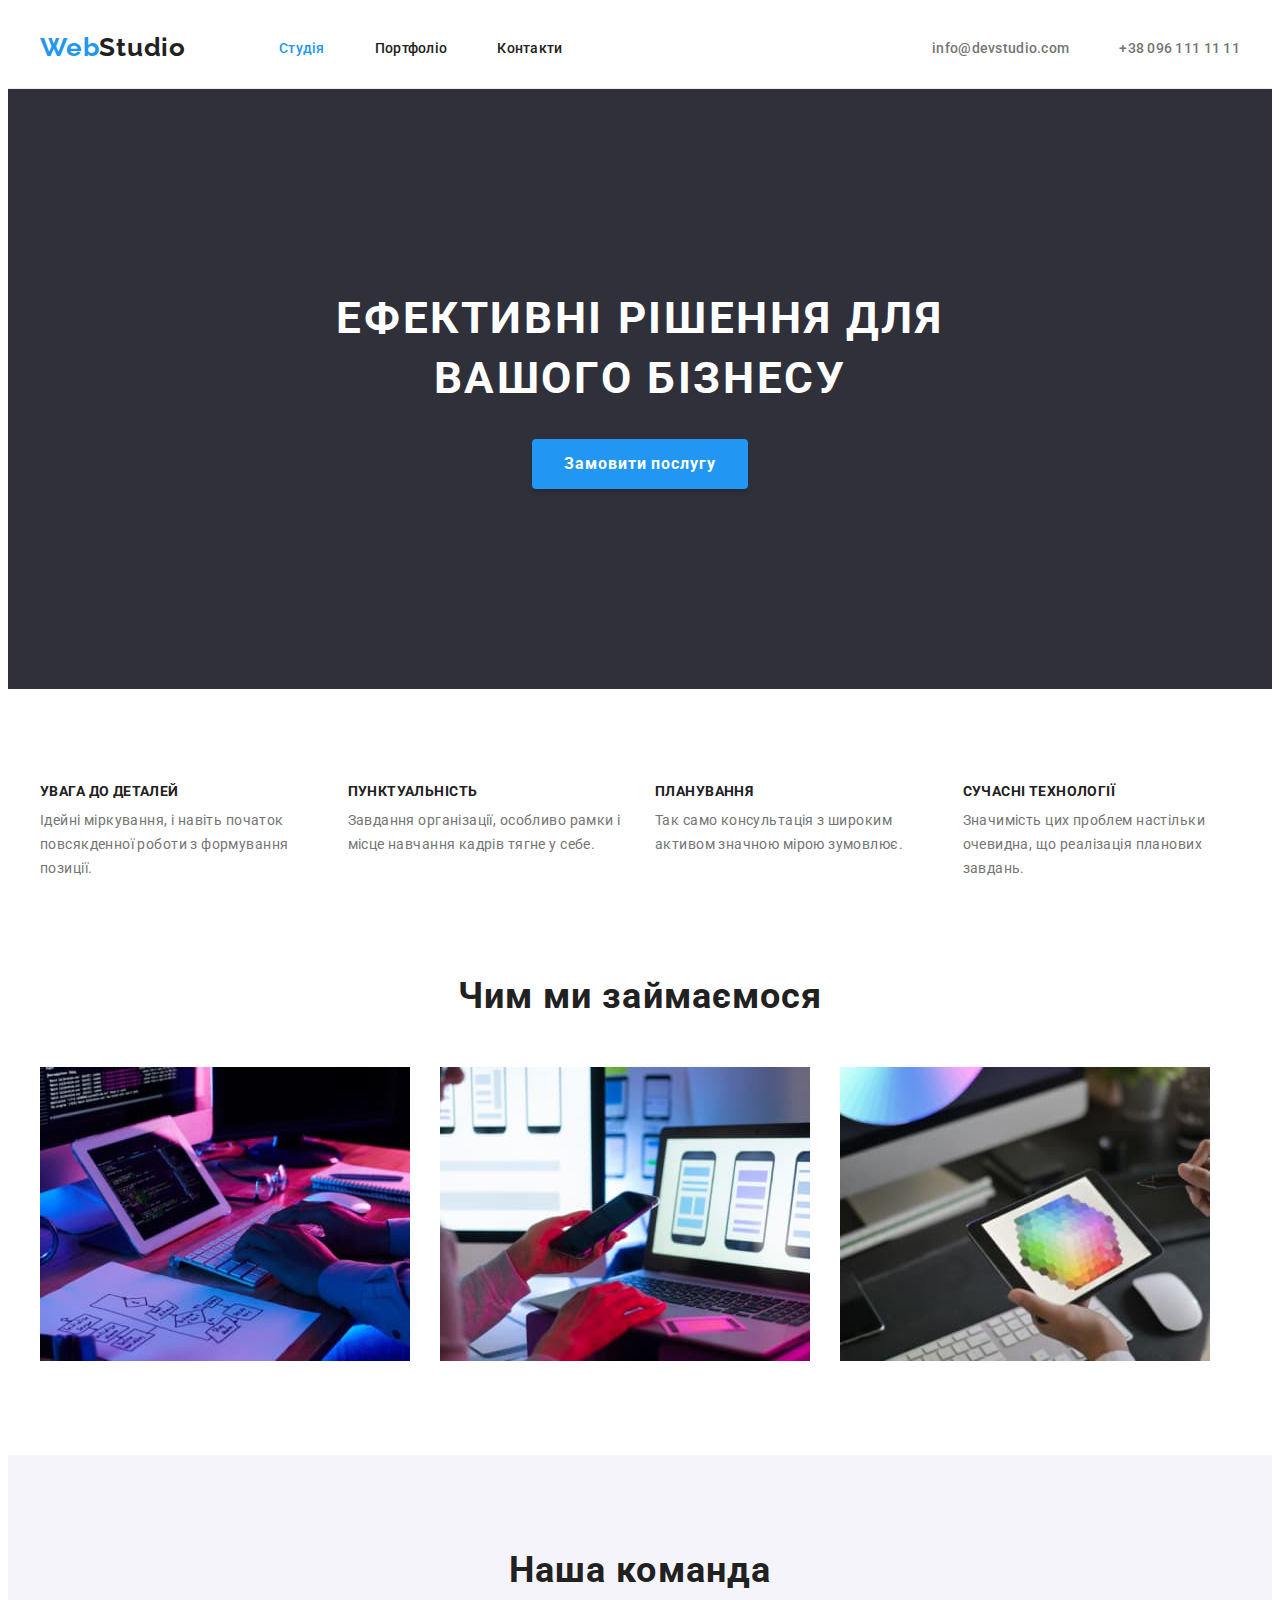
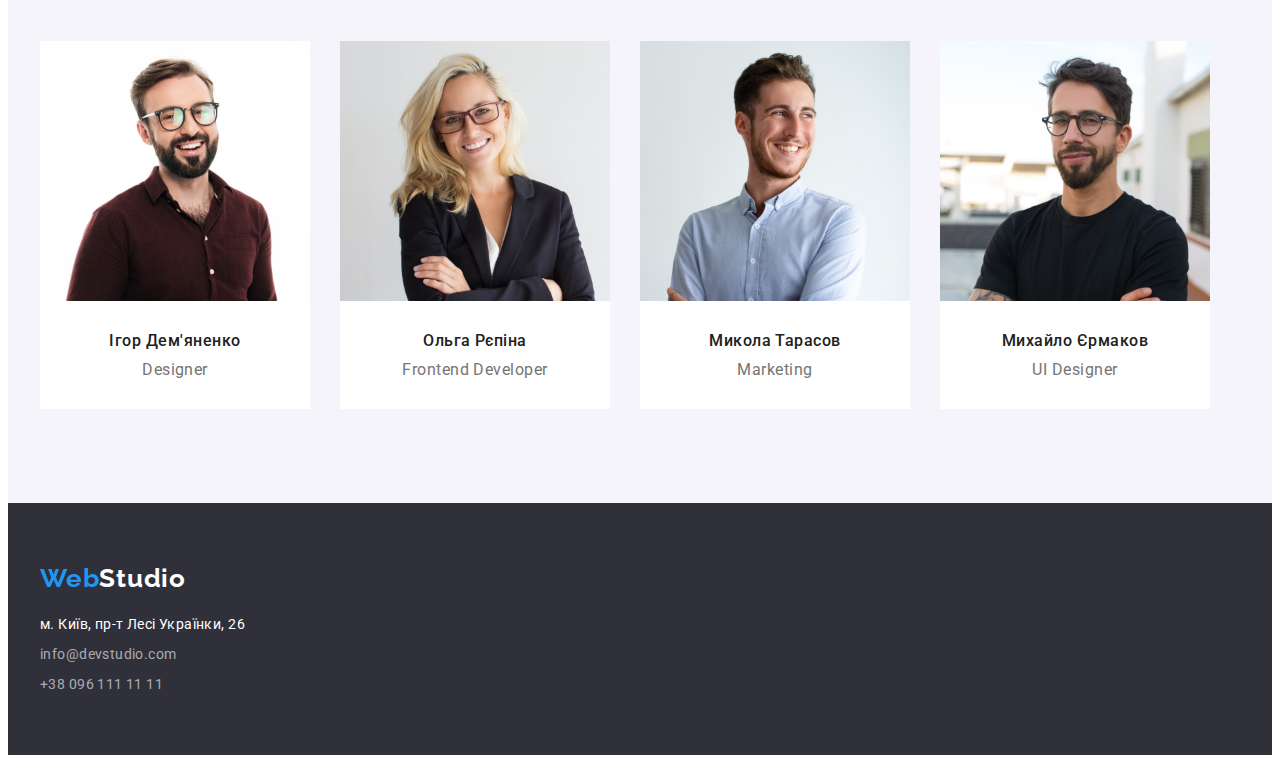
==== commit bae3f49c: "Fix bug 3.1" ====
--- a/index.html
+++ b/index.html
@@ -8,15 +8,15 @@
     <link rel="preconnect" href="https://fonts.googleapis.com" />
     <link rel="preconnect" href="https://fonts.gstatic.com" crossorigin />
     <link
+      href="https://fonts.googleapis.com/css2?family=Raleway:wght@400;700&family=Roboto:wght@400;500;700;900&display=swap"
+      rel="stylesheet"
+    />
+    <link
       rel="stylesheet"
       href="https://github.com/sindresorhus/modern-normalize/blob/0c3cb3a7dcf0fb4242a8736127a1d717b704c360/modern-normalize.css"
       integrity="sha512-wpPYUAdjBVSE4KJnH1VR1HeZfpl1ub8YT/NKx4PuQ5NmX2tKuGu6U/JRp5y+Y8XG2tV+wKQpNHVUX03MfMFn9Q=="
       crossorigin="anonymous"
       referrerpolicy="no-referrer"
-    />
-    <link
-      href="https://fonts.googleapis.com/css2?family=Raleway:wght@400;700&family=Roboto:wght@400;500;700;900&display=swap"
-      rel="stylesheet"
     />
     <link rel="stylesheet" href="./css/styles.css" />
   </head>
--- a/css/styles.css
+++ b/css/styles.css
@@ -14,7 +14,7 @@
     font-size: 14px;
     letter-spacing: 0.03em;
     background: #FFFFFF;
-    margin: 0 auto;
+    /* margin: 0 auto; */
 }
 
 .list {
@@ -97,10 +97,14 @@
 
 /* ------------------------HEADER--------------------- */
 
+.header {
+    border-bottom: 1px solid #ECECEC;
+}
+
 .header-container {
     display: flex;
     align-items: center;
-    border-bottom: 1px solid #ECECEC;
+
 }
 
 .navigation {
@@ -109,8 +113,6 @@
 
 .header-nav {
     display: flex;
-    padding-top: 32px;
-    padding-bottom: 32px;
     gap: 50px;
 }
 
@@ -138,6 +140,8 @@
     line-height: 1.333;
     letter-spacing: 0.02em;
     color: #212121;
+    padding-top: 32px;
+    padding-bottom: 32px;
 }
 
 .header-nav-link:hover,
@@ -269,7 +273,6 @@
 .doing-list {
     display: flex;
     gap: 30px;
-    justify-content: center;
 }
 
 .doing-title {
@@ -292,7 +295,6 @@
 .team-list {
     display: flex;
     gap: 30px;
-    justify-content: center;
 }
 
 .team-back {
@@ -376,15 +378,13 @@
 .btn-nav {
     display: flex;
     gap: 8px;
-    margin-bottom: 16px;
+    margin-bottom: 50px;
 }
 
 .list-nav {
     display: flex;
     flex-wrap: wrap;
     gap: 30px;
-    justify-content: center;
-    margin-top: 34px;
 }
 
 .btn-link {
@@ -408,7 +408,6 @@
 }
 
 .nav-border {
-    box-sizing: border-box;
     border-right: 1px solid #EEEEEE;
     border-bottom: 1px solid #EEEEEE;
     border-left: 1px solid #EEEEEE;
@@ -421,6 +420,7 @@
     line-height: 2;
     letter-spacing: 0.06em;
     color: var(--second-title-color);
+    margin-bottom: 4px;
 }
 
 .nav-text {
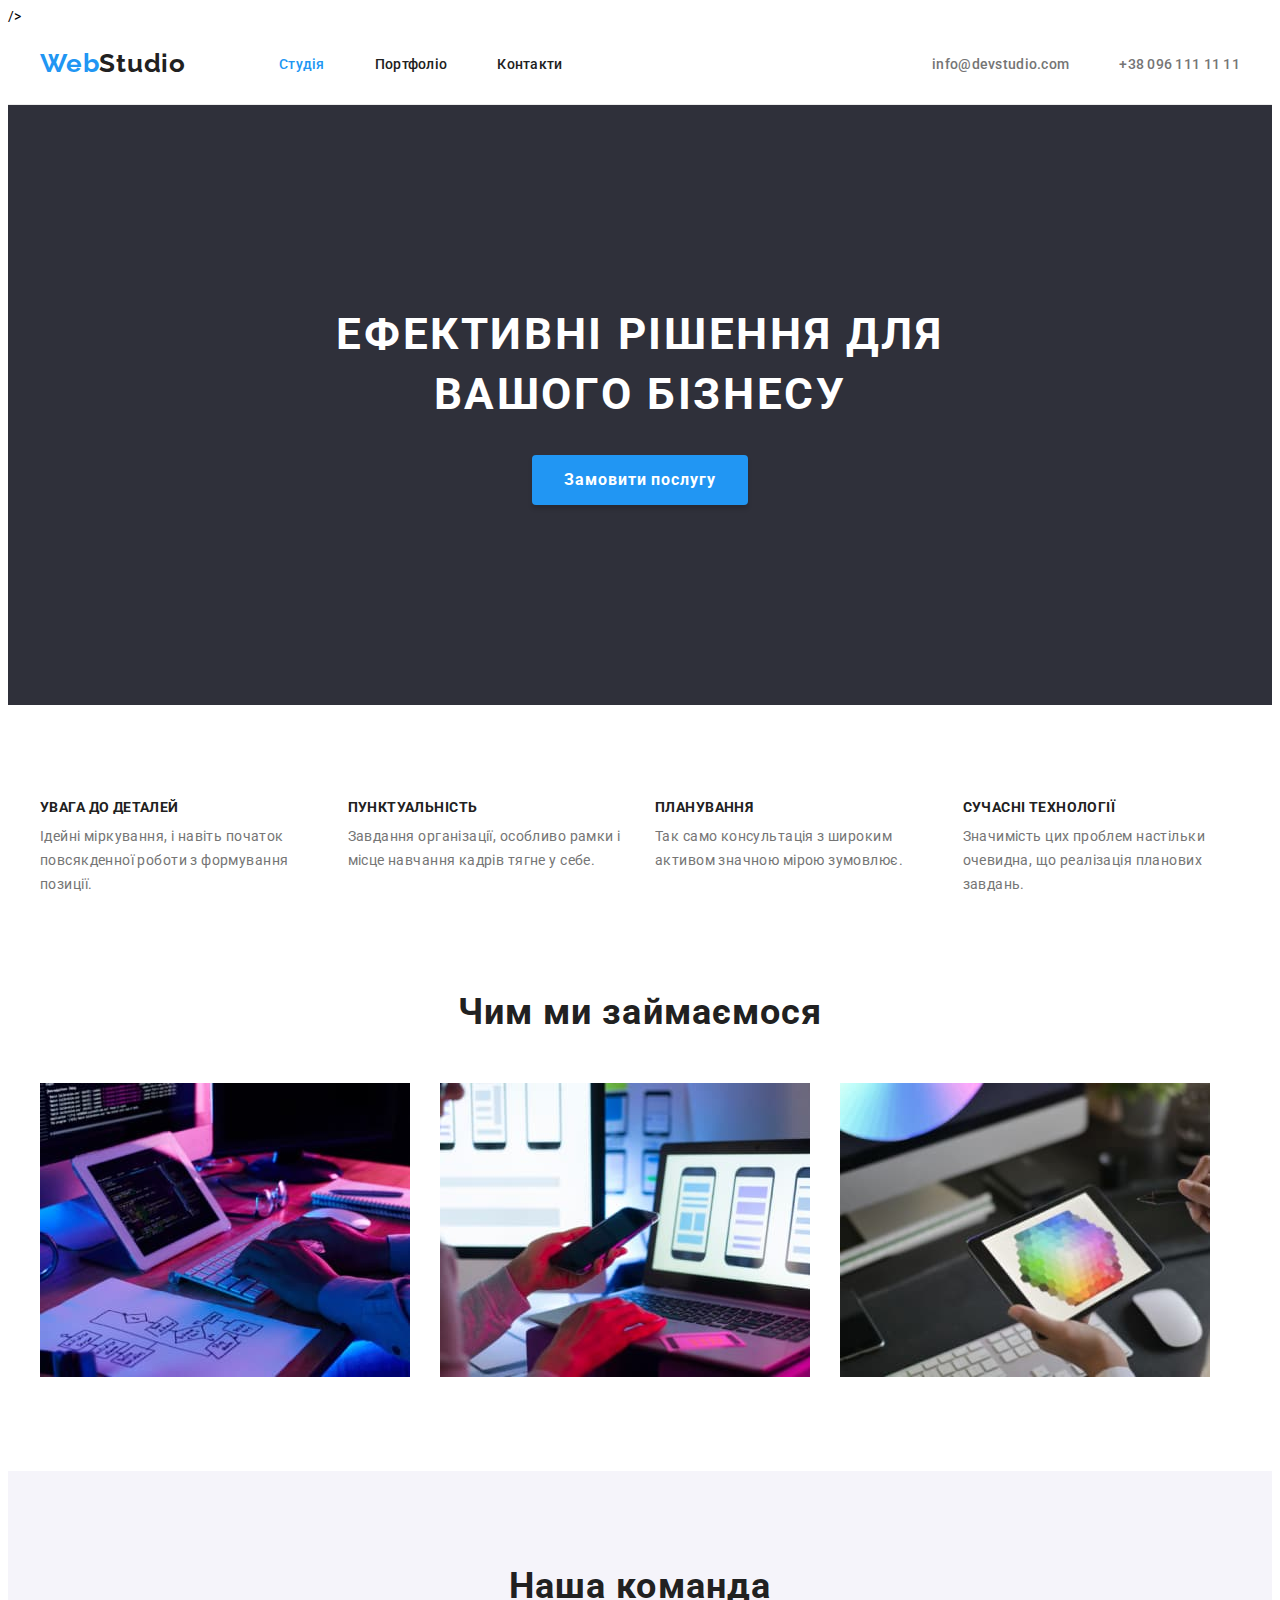
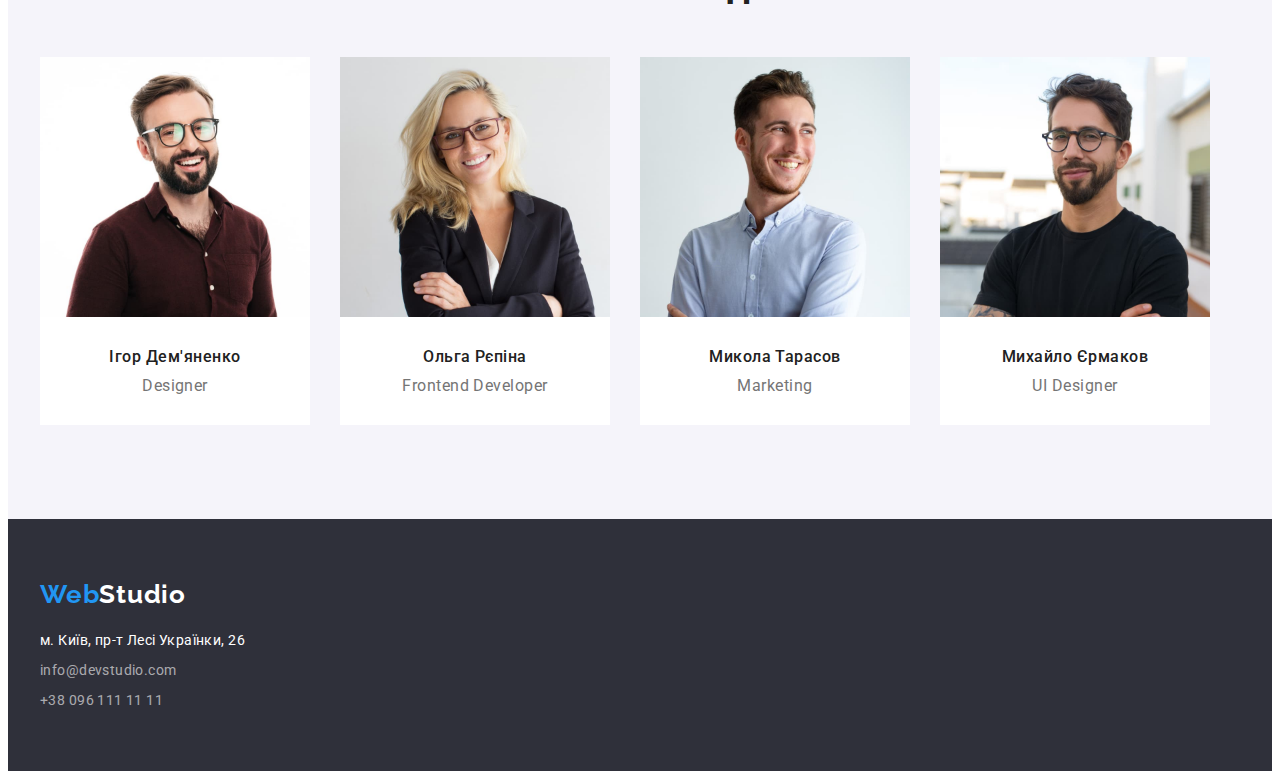
==== commit 8dfff9f7: "Fix bug 3.2" ====
--- a/index.html
+++ b/index.html
@@ -13,10 +13,11 @@
     />
     <link
       rel="stylesheet"
-      href="https://github.com/sindresorhus/modern-normalize/blob/0c3cb3a7dcf0fb4242a8736127a1d717b704c360/modern-normalize.css"
+      href="https://cdnjs.cloudflare.com/ajax/libs/modern-normalize/1.1.0/modern-normalize.min.css"
       integrity="sha512-wpPYUAdjBVSE4KJnH1VR1HeZfpl1ub8YT/NKx4PuQ5NmX2tKuGu6U/JRp5y+Y8XG2tV+wKQpNHVUX03MfMFn9Q=="
       crossorigin="anonymous"
       referrerpolicy="no-referrer"
+    />
     />
     <link rel="stylesheet" href="./css/styles.css" />
   </head>
--- a/css/styles.css
+++ b/css/styles.css
@@ -104,7 +104,6 @@
 .header-container {
     display: flex;
     align-items: center;
-
 }
 
 .navigation {
